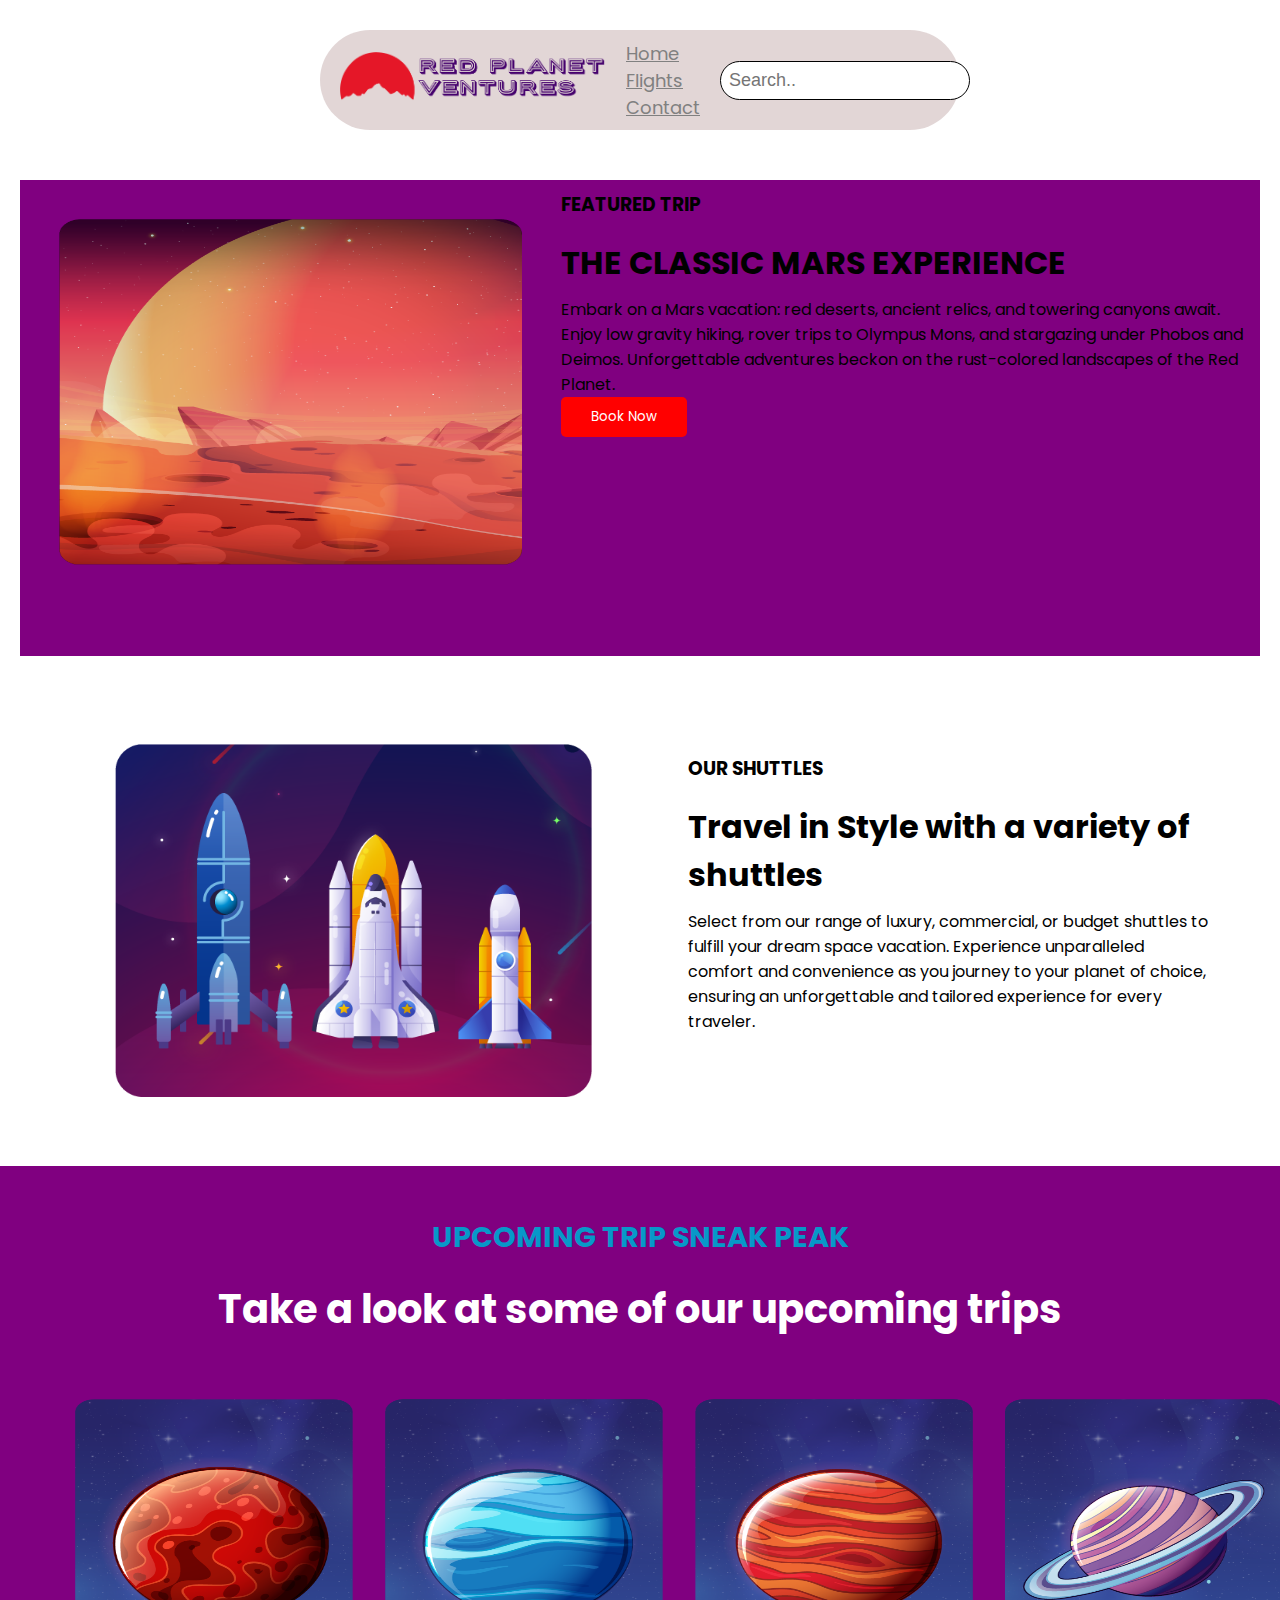
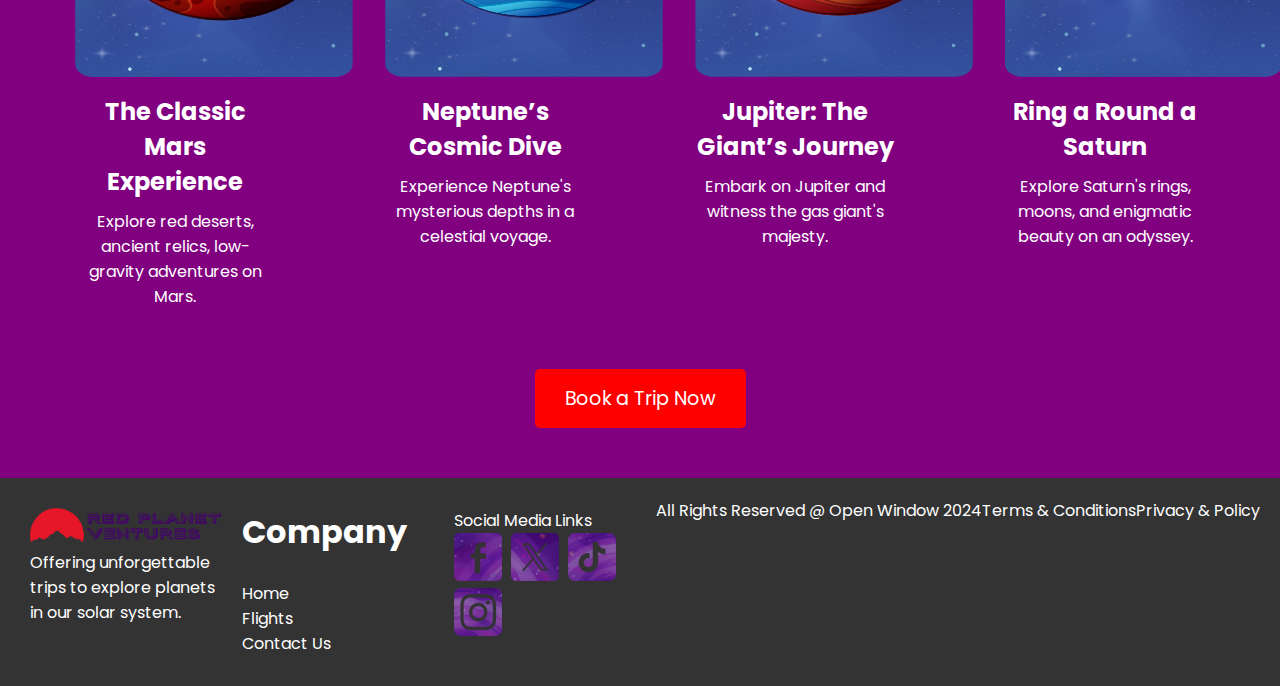
==== index.html @ e07137ec "layout" ====
<!DOCTYPE html><!--This is a comment-->
<html lang="en">
    <head>
       
        <meta charset="UTF-8"><!--Types of letters and symbols-->
        <meta http-equiv="X-UA-Compatible" content="IE=edge"> <!--browser compatibility-->
        <meta name="viewport" content="width-device-width, initial-scale-1.0"><!--initial size-->
        <meta name="keywords" content="HTML,CSS, Template, Bootstrap"><!-- keywords nb!-->
        <meta name="author" content="Mario Ojo, 241334">
        <link rel="preconnect" href="https://fonts.googleapis.com">
<link rel="preconnect" href="https://fonts.gstatic.com" crossorigin>
<link href="https://fonts.googleapis.com/css2?family=Poppins:ital,wght@0,100;0,200;0,300;0,400;0,500;0,600;0,700;0,800;0,900;1,100;1,200;1,300;1,400;1,500;1,600;1,700;1,800;1,900&display=swap" rel="stylesheet">
        
        <script src="https://cdn.jsdelivr.net/npm/jquery@3.7.1/dist/jquery.slim.min.js"></script>
        <script src="https://cdn.jsdelivr.net/npm/popper.js@1.16.1/dist/umd/popper.min.js"></script>
    

        <title>Index </title>
        
        <!--Bootstrap, Javascript, Google Fonts, CSS-->
        <link rel="stylesheet" href="css/main.css">
       

    </head>
    <body>
    
            
                       
                       
      <div class="headerSection">
        
        <nav>
            <div class="topNav">
                <div class="navFlex logo">
                    <img src="assets/images/logo.png" height="48px" width="266px" alt="Logo">
                </div>
                <div class="navFlex">
                    <a href="index.html">Home</a>
                    <a href="pages/flights.html">Flights</a>
                    <a href="pages/contact.html">Contact</a>
                </div>
                <div class="navFlex">
                    <div class="search-container">
                        <form action="/search">
                            <input type="text" placeholder="Search.." name="search">
                        </form>
                    </div>
                </div>
            </div>
        </nav>
    </div>

              <div class="testContainer">
    <div class="testItem1">
        <img src="assets/images/marsSliderClipped1.png">
    </div>

    <div class="testItem1">
        <div class="flexTestColumn">
            <div class="testcolItem"><h3>FEATURED TRIP</h3></div>
            <div class="testcolItem"><h1>THE CLASSIC MARS EXPERIENCE</h1></div>
            <p>Embark on a Mars vacation: red deserts, ancient relics, and towering canyons await. Enjoy low gravity hiking, rover trips to Olympus Mons, and stargazing under Phobos and Deimos. Unforgettable adventures beckon on the rust-colored landscapes of the Red Planet.</p>
        </div>
        <div class="flexColItem">
            <button class="red-button" name="button" type="button">Book Now</button>
        </div>
    </div>
</div>

                                                     
                           
              

                
               
                
                    
            <section>
             
              <div class="testContainer">
                <div class="testItem2">
                    <img src="assets/images/spacSchuttles.png">
                </div>
        
                <div class="testItem2">
                    <div class="flexTestColumn">
                        <div class="testcolItem"><h3>OUR SHUTTLES</h3></div>
                        <div class="testcolItem"><h1>Travel in Style with a variety of shuttles</h1></div>
                        <p>Select from our range of luxury, commercial, or budget shuttles to fulfill your dream space vacation. Experience unparalleled comfort and convenience as you journey to your planet of choice, ensuring an unforgettable and tailored experience for every traveler.</p>
                    </div>
                </div>
            </div>


            <section class="gallerySection">
                <div class="mainHeading">
                    <h4>UPCOMING TRIP SNEAK PEAK</h4>
                  <h1>Take a look at some of our 
                    upcoming trips</h1>
                </div>
                <div class="imageGallery">
                  <div class="galleryItem">
                    <img src="assets/images/flighhtMars.png" alt="Luxury Shuttle">
                    <h3>The Classic Mars Experience</h3>
                    <p>Explore red deserts, ancient relics, 
                        low-gravity adventures on Mars.</p>
                  </div>
                  <div class="galleryItem">
                    <img src="assets/images/flightNeptune.png" alt="Commercial Shuttle">
                    <h3>Neptune’s Cosmic Dive</h3>
                    <p>Experience Neptune's mysterious 
                        depths in a celestial voyage.</p>
                  </div>
                  <div class="galleryItem">
                    <img src="assets/images/flightJupiter.png" alt="Budget Shuttle">
                    <h3>Jupiter: The Giant’s Journey</h3>
                    <p>Embark on Jupiter and witness the gas giant's majesty.</p>
                  </div>
                  <div class="galleryItem">
                    <img src="assets/images/flightSaturn.png" alt="Family Shuttle">
                    <h3>Ring a Round a Saturn</h3>
                    <p>Explore Saturn's rings, moons, and 
                        enigmatic beauty on an odyssey.</p>
                  </div>
                </div>
                <div class="buttonContainer">
                  <button class="bookButton">Book a Trip Now</button>
                </div>
              </section>
            <script src="script.js"></script>
        
            <footer>
                <div class="column left-column">
                    <img src="assets/images/logo.png" alt="Image" height="487" width="609">
                    <p>Offering unforgettable trips to explore planets in our solar system.</p>
                </div>
        
                <div class="column">
                    <h1>Company</h1>
                    <br>
                    <p>Home</p>
                    <p>Flights</p>
                    <p>Contact Us</p>
                </div>
        
                <div class="column right-column">
                    <p>Social Media Links</p>
                    <div class="images">
                        <img src="assets/images/smFacebook.png" height="77" width="77">
                        <img src="assets/images/smX.png" height="77" width="77">
                        <img src="assets/images/smTicktock.png" height="77" width="77">
                        <img src="assets/images/smInstagram.png" height="77" width="77">
                    </div>
                </div>
        
                <p>All Rights Reserved @ Open Window 2024</p>
                <br>
                <p>Terms & Conditions</p>
                <p>Privacy & Policy</p>
            </footer>
        </body>
        </html>
---- css/main.css ----
* {
  margin: 0;
  padding: 0;
  box-sizing: border-box;
}

body {
  font-family: "Poppins", sans-serif;
  margin: 0;
}

.poppins-semibold {
  font-weight: 600;
}

.poppins-regular {
  font-weight: 400;
}

.headerSection {
  background-image: url(..//assets/images/flighhtMars.png) no-repeat center center;
  background-size: cover;
  padding: 20px 0;
}


.topNav {
  width: 50%;
  height: 100px;
  display: flex;
  justify-content: space-between;
  align-items: center;
  background-color: rgba(223, 210, 210, 0.9); /* Semi-transparent background */
  border-radius: 50px;
  margin: 10px auto; /* Center the nav horizontally */
  padding: 0 20px;
}

.navFlex img {
  height: 49px;
  width: 266px;
}

.navFlex a {
  padding: 0 20px;
  color: grey;
  font-size: 18px;
}

.navFlex a:hover {
  opacity: 80%;
  cursor: pointer;
  color: #d81414;
}

.search-container {
  display: flex;
  align-items: center;
}

.search-container input[type="text"] {
  padding: 8px;
  border: 1px solid black;
  border-radius: 40px;
  font-size: 18px;
}

@media screen and (max-width: 600px) {
  .topNav {
      flex-direction: column;
      align-items: stretch;
      height: auto;
  }

  .navFlex {
      justify-content: center;
      margin: 10px 0;
  }

  .search-container {
      width: 100%;
      justify-content: center;
  }

  .topNav input[type="text"] {
      width: calc(100% - 40px);
      border: 2px solid #d81414;
  }

  
}
.flexContainer {
  padding: 10px;
  display: flex;
  justify-content: right; 
  align-items: right; 
  width: 100%;
}


.flexItem {
  padding: 2em;
  flex: 50px; 
  background: white;
  text-align: right;
}

.flexItem img {
  width: 600px;
  height: 477px;
}

footer {
  background-color: #333;
  color: #fff;
  padding: 20px;
  display: flex;
  justify-content: space-between;
  align-items: flex-start;
}

.column {
  flex: 1;
  padding: 10px;
}

.left-column img {
  width: 100%;
  height: auto;
}

.right-column img {
  width: 25%;
  height: auto;
  margin-right: 5px;

}


.testContainer {
  display: flex;
  justify-content: center;
  align-items: right;
  flex-direction: row;
}

.testItem1{
  background-color:purple;
}
.testItem2,
.testItem3 {
  flex: 50%;
  padding: 3em;
  height: 450px;
  width: 100%;
  background-color:white;
  text-align: left;
}

.testItem1 img{
  margin: 2em;
  margin-bottom: 20px;
  padding: 0.42em;
  width: 477px;
  height: 417px; 
  padding-bottom: 4em;
}


.testItem2 img{
  float: right;
  width: 477px;
  height: 417px;  
 margin-top: 1em ;
 padding-bottom: 4em;
  margin: auto;
}

.testItem3 img {
  width: 509px;
  height: 549px; 
  margin-right: 5px;
  border-radius: 5px;
}

.flexRight2 {
  display: flex;
  justify-content: flex-end;
  align-items: flex-end; 
  padding: 0 4em;
}

.formContainer {
  width: 100%; 
  max-width: 500px;
  margin: 0 auto;
  position: relative;
}

#contact {
  background-image: url(../assets/images/formBack.png);
  background-size: cover;
  background-position: right;
  background-color: #f9f9f9;
  padding: 8em ;
  width: 800px;
  height: 900px;
  margin: 300px ;
  border-radius: 20px;
}

#contact h3 {
  color: white;
  font-family: "Poppins Medium";
  font-size: 48px;
  font-weight: 400;
}

#contact input,
#contact textarea,
#contact button {
  font-family: 'Poppins Medium', sans-serif;
  font-size: 18px;
  font-weight: 400;
}

fieldset {
  border: none; 
  margin: 10px;
  padding: 30px;
  
}

#contact input, 
#contact textarea {
  width: 100%;
  border: 1px solid #ccc; 
  background-color: #f3f3f3; 
  margin: 0 0 5px;
  padding: 20px;
  color: #000000;
  border-radius: 10px;
  height: 50px;
 
}

#contact textarea {
  height: 100px;
  max-width: 100%;
  resize: none;
  height: 200px;
}

#contact button {
  cursor: pointer;
  width: 270px;
  height: 70px;
  border: none;
  background-color: red;
  color: #ffffff;
  padding: 20px;
  font-size: 20px;
  border-radius: 12px;
}

#contact input:focus,
#contact textarea:focus {
  border: 2px solid #13f025;
}

#contact button:hover {
  background-color: rgb(93, 86, 224);
}
.headContainer {
  text-align: left;
  padding: 2em;
}

.mainHead {
  font-size: 1.5em;
  font-family: "Poppins Medium";
}

.subHead {
  font-size: 2em;
  font-family: "Poppins Bold";
}
.flexMap{
  align-items: end;
  border-radius: 2000px;
}
.map{
  padding: 1em;
  margin:10px;
  border-radius: 142px;
}

.flexRow {
  display: flex;
  justify-content: space-between; 
  margin-bottom: 30px;
}

.flexRowItem {
  width: 48%; /* Adjust width as needed */
}

.flexColtem {
  padding: 20px;
  background-color: #fff; 
  border-radius: 5px;
  box-shadow: 0 0 10px rgba(0, 0, 0, 0.1); 
  
}

.flight-info {
  display: flex; 
  align-items: center; 
}

.flight-info .flexCol {
  flex: 1; 
}

.ratings {
  display: flex;
  align-items: center;
  margin-bottom: 10px;
  color: orange;
}

.separator {
  width: 1px;
  height: 20px;
  background-color: grey; 
  margin: 0 10px;
}
.line {
  width: 100%;
  border-top: 1px solid grey;
  background-color: grey; 
  margin:  20px 0;
}

.reviews {
  color: grey; 
  font-size: 14px;
}

.price {
  color: grey; 
}

.discounted-price {
  text-decoration: line-through; 
  color: grey; 
}

.purple-button {
  background-color: purple;
  color: white;
  border: none;
  padding: 10px 20px;
  border-radius: 5px;
  cursor: pointer;
  font-family: 'Poppins', sans-serif;
}

.purple-button:hover {
  background-color:rgb(100, 100, 254);
}



.red-button {
  background-color: red;
  color: white;
  border: none;
  padding: 10px 30px; 
  border-radius: 5px;
  cursor: pointer;
  font-family: 'Poppins', sans-serif;
}

.red-button:hover {
  background-color: rgb(100, 100, 254);
}


.details {
    color: grey; 
}

.details p {
    margin: 5px 0; 
}

.detail-label {
    font-weight: bold; 
    margin-right: 5px; 
}

.flexRow {
  display: flex;
}

.flexRowItem {
  flex: 1;
}

.flexRowItem:first-child {
  margin-right: 20px; /* Adjust the spacing between the image and the content */
}



.flexCol{

text-indent: 80 ;
justify-content: center;
 text-justify: newspaper;
}

.star{
  align-items: center;
}
.image {
  align-items: self-start;
}

.ContainerizeRow{
float: left;
padding: 5em;
margin: 2p
}
.row{
align-items: end;
text-align: right;

}
.RowColumn img{
padding: 2em;
margin: 1px;
height: 278px;
width: 278px;


}
/* Existing styles */
.testContainer {
  display: flex;
  justify-content: space-between;
  padding: 20px;
}

.testItem2 {
  flex: 1;
}

.flexTestColumn {
  display: flex;
  flex-direction: column;
  justify-content: center;
}

.testcolItem {
  margin: 10px 0;
}

.testcolItem p {
  margin: 10px 0; 
}


.gallerySection {
  background-color: purple; 
  text-align: center;
  padding: 50px 20px;
  color: white; 
  font-family: 'Poppins', sans-serif; 
}

.mainHeading h4 {
  font-size: 1.8em; 
  margin-bottom: 20px; 
  color: rgb(7, 152, 201);
}

.mainHeading h1 {
  font-size: 2.5em;
  margin-bottom: 40px;
}

.imageGallery {
  display: flex;
  justify-content: space-around;
  flex-wrap: wrap;
}

.galleryItem {
  flex: 1;
  max-width: 200px;
  margin: 20px;
}

.galleryItem img {
  width: 278px; 
  height: 278px
}

.galleryItem h3 {
  font-size: 1.5em;
  margin: 10px 0;
}

.galleryItem p {
  font-size: 1em;
}

.buttonContainer {
  margin-top: 40px;
}

.bookButton {
  background-color:  red;
  color: white;
  border: none;
  padding: 15px 30px;
  font-size: 1.2em;
  cursor: pointer;
  border-radius: 5px;
  transition: background-color 0.3s ease;
  font-family: 'Poppins', sans-serif; 
}

.bookButton:hover {
  background-color: rgb(100, 100, 254);
}
.ratings {
  display: flex;
  align-items: center;
  margin-top: 10px;
}

.separator {
  width: 1px;
  height: 20px;
  background-color: grey; /* Set separator color to grey */
  margin: 0 10px;
}

.view-cart-button {
  background-color: #ff4b5c;
  color: white;
  border: none;
  padding: 10px 20px;
  border-radius: 5px;
  cursor: pointer;
  position: absolute;
  bottom: 20px;
  right: 20px;
  font-family: 'Poppins', sans-serif;
}
.section-background {
  background-color: rgb(61, 9, 61);
  padding: 20px; /* Add padding as needed */
  position: relative;
  
}
.section-background img {
  position: absolute;
  top: 0;
  left: 0;
  width: 100%;
  height: 100%;
  object-fit: cover;
  z-index: -1; /* Ensure the image is behind the content */
  opacity: 0.5; /* Adjust the opacity of the image */
}
body {
  background-image: url('img_girl.jpg');
  background-repeat: no-repeat;
  background-attachment: fixed;  
  background-size: cover;
}
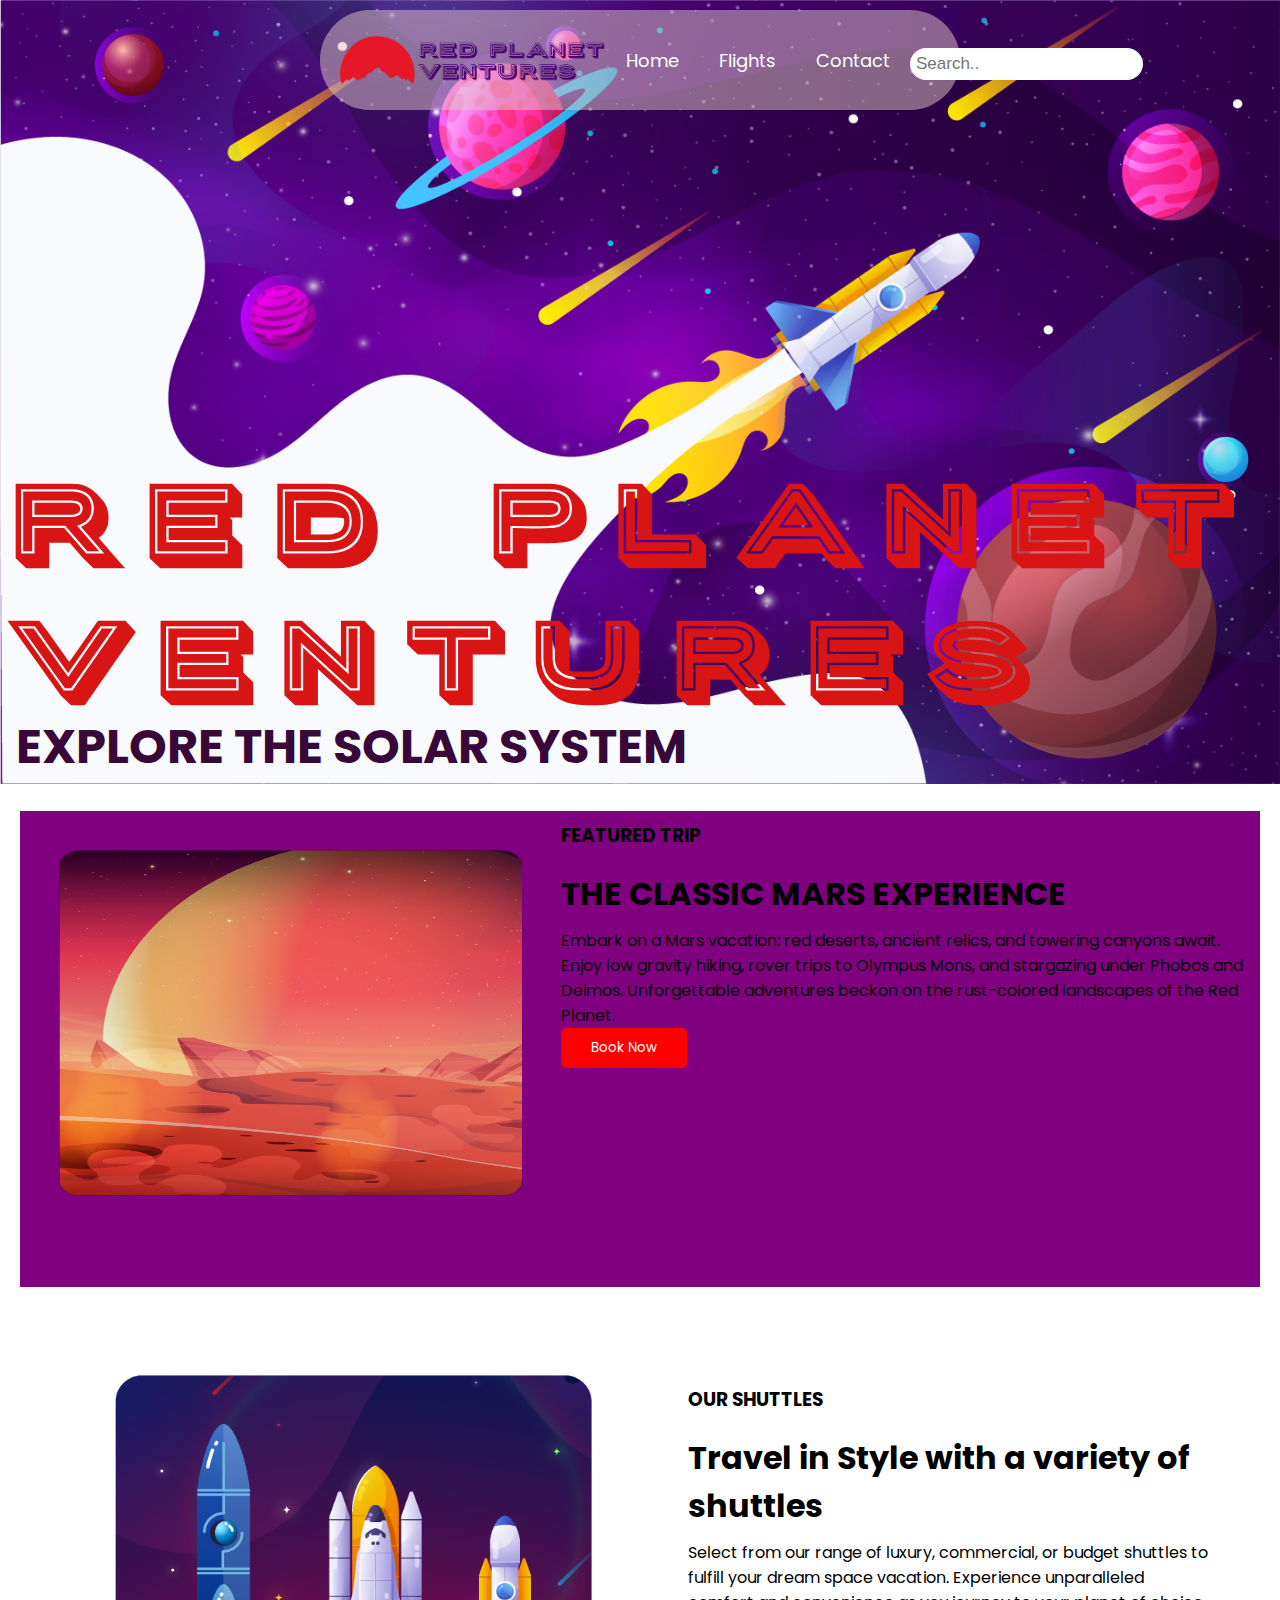
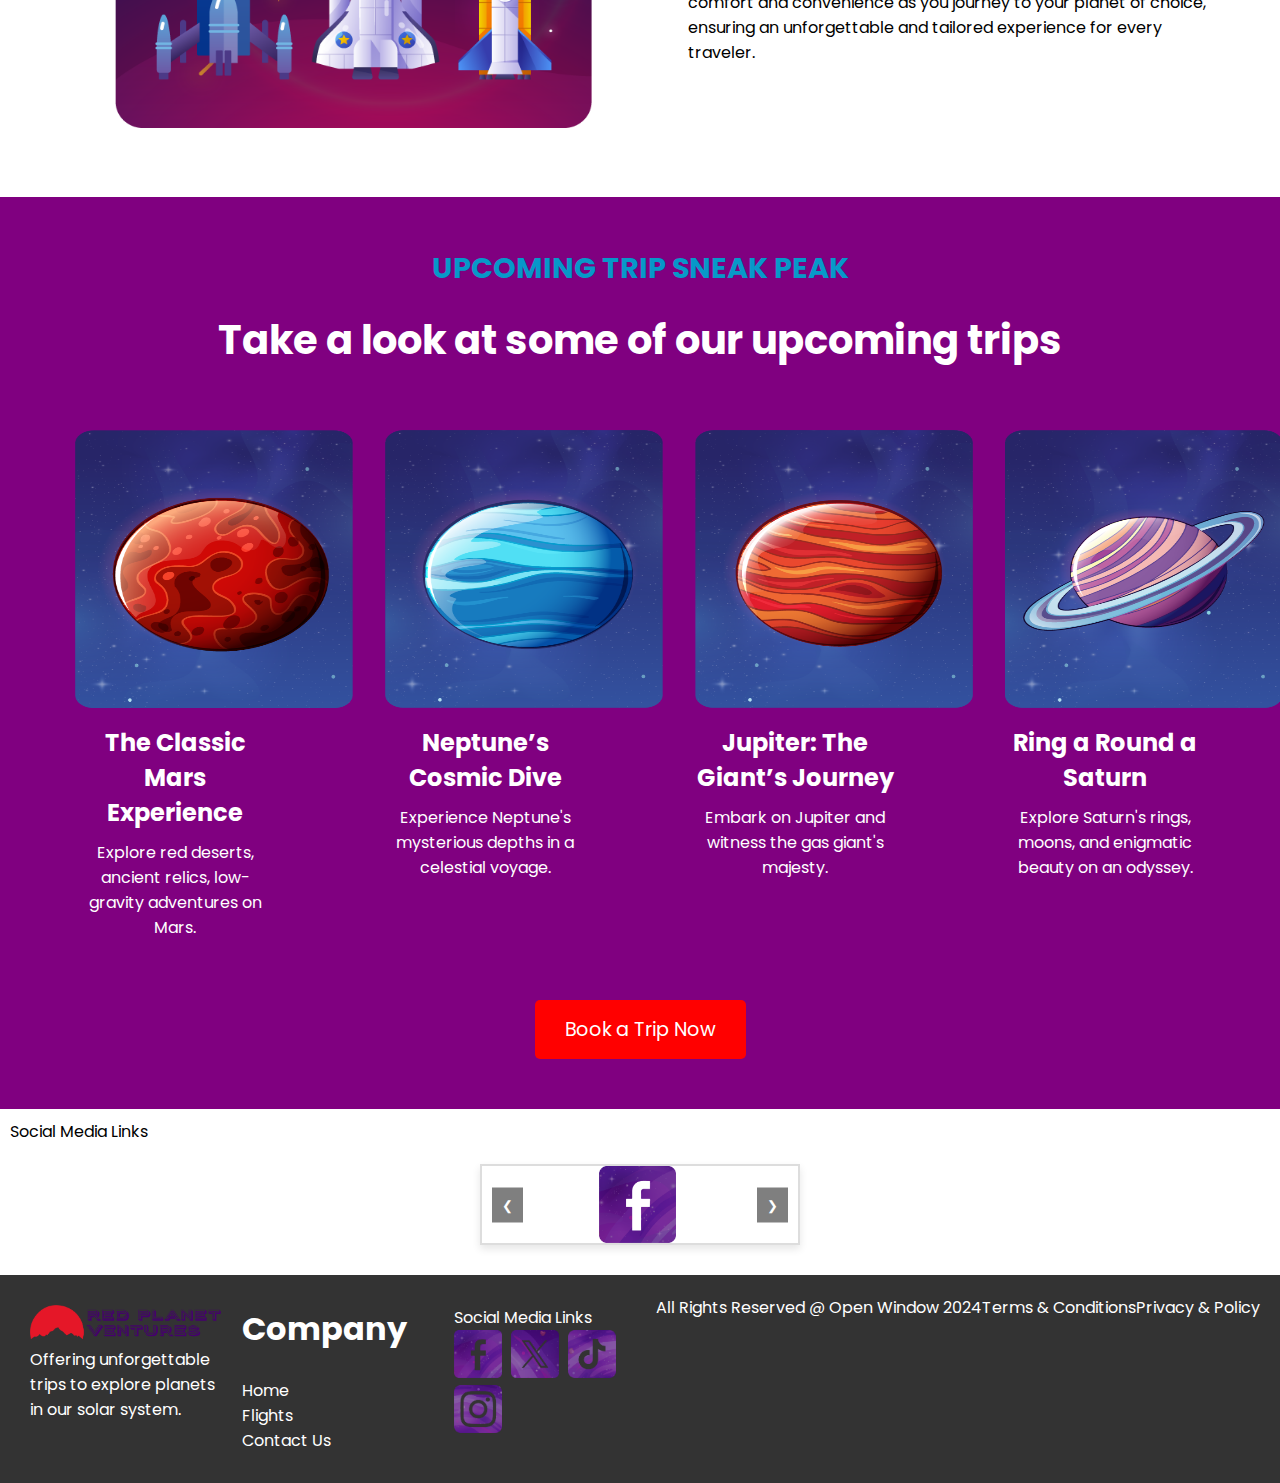
==== commit 7f5b8dd9: "changes" ====
--- a/index.html
+++ b/index.html
@@ -16,39 +16,39 @@
     
 
         <title>Index </title>
-        
-        <!--Bootstrap, Javascript, Google Fonts, CSS-->
         <link rel="stylesheet" href="css/main.css">
        
 
     </head>
     <body>
     
-            
-                       
-                       
-      <div class="headerSection">
-        
-        <nav>
-            <div class="topNav">
-                <div class="navFlex logo">
-                    <img src="assets/images/logo.png" height="48px" width="266px" alt="Logo">
-                </div>
-                <div class="navFlex">
-                    <a href="index.html">Home</a>
-                    <a href="pages/flights.html">Flights</a>
-                    <a href="pages/contact.html">Contact</a>
-                </div>
-                <div class="navFlex">
-                    <div class="search-container">
-                        <form action="/search">
-                            <input type="text" placeholder="Search.." name="search">
-                        </form>
+        <section class="imgTextOverlay">
+            <img src="assets/images/homePageHeader.png" alt="Home Page Header">
+            <div class="bottomLeft"><h1>RED PLANET VENTURES</h1></div>
+            <div class="bottomLeft2">EXPLORE THE SOLAR SYSTEM</div>
+        </section>
+        <div class="headerSection">
+            <nav>
+                <div class="topNav">
+                    <div class="navFlex logo">
+                        <img src="assets/images/logo.png" height="48" width="266" alt="Logo">
+                    </div>
+                    <div class="navFlex">
+                        <a href="index.html">Home</a>
+                        <a href="pages/flights.html">Flights</a>
+                        <a href="pages/contact.html">Contact</a>
+                    </div>
+                    <div class="navFlex">
+                        <div class="search-container">
+                            <form action="/search">
+                                <input type="text" placeholder="Search.." name="search">
+                            </form>
+                        </div>
                     </div>
                 </div>
-            </div>
-        </nav>
-    </div>
+            </nav>
+        </div>
+ 
 
               <div class="testContainer">
     <div class="testItem1">
@@ -127,7 +127,32 @@
                   <button class="bookButton">Book a Trip Now</button>
                 </div>
               </section>
+
+
+
+
+              <div class="column right-column">
+                <p>Social Media Links</p>
+                <div class="slider">
+                    <div class="slides">
+                        <div class="slide"><img src="assets/images/smFacebook.png" height="77" width="77" alt="Facebook"></div>
+                        <div class="slide"><img src="assets/images/smX.png" height="77" width="77" alt="X"></div>
+                        <div class="slide"><img src="assets/images/smTicktock.png" height="77" width="77" alt="Ticktock"></div>
+                        <div class="slide"><img src="assets/images/smInstagram.png" height="77" width="77" alt="Instagram"></div>
+                    </div>
+                    <button class="prev" onclick="prevSlide()">&#10094;</button>
+                    <button class="next" onclick="nextSlide()">&#10095;</button>
+                </div>
+            </div>
+
+            
+
+
+
             <script src="script.js"></script>
+
+
+      
         
             <footer>
                 <div class="column left-column">
--- a/css/main.css
+++ b/css/main.css
@@ -7,6 +7,9 @@
 body {
   font-family: "Poppins", sans-serif;
   margin: 0;
+  padding: 0;
+  height: 100%;
+  width: 100%;
 }
 
 .poppins-semibold {
@@ -15,12 +18,6 @@
 
 .poppins-regular {
   font-weight: 400;
-}
-
-.headerSection {
-  background-image: url(..//assets/images/flighhtMars.png) no-repeat center center;
-  background-size: cover;
-  padding: 20px 0;
 }
 
 
@@ -577,9 +574,139 @@
   z-index: -1; /* Ensure the image is behind the content */
   opacity: 0.5; /* Adjust the opacity of the image */
 }
-body {
-  background-image: url('img_girl.jpg');
+
+
+/* Additional CSS for the slider */
+.right-column .slider {
+  position: relative;
+  width: 100%;
+  max-width: 320px; /* Adjust as necessary for your layout */
+  overflow: hidden;
+  margin: 20px auto;
+  border: 2px solid #ddd;
+  box-shadow: 0 4px 8px rgba(0, 0, 0, 0.1);
+}
+
+.right-column .slides {
+  display: flex;
+  transition: transform 0.5s ease-in-out;
+}
+
+.right-column .slide {
+  min-width: 100%;
+  box-sizing: border-box;
+  display: flex;
+  justify-content: center;
+  align-items: center;
+}
+
+.right-column .slide img {
+  width: auto;
+  height: 77px; /* Ensure the height is consistent */
+}
+
+.right-column .prev, .right-column .next {
+  position: absolute;
+  top: 50%;
+  transform: translateY(-50%);
+  background-color: rgba(0, 0, 0, 0.5);
+  color: white;
+  border: none;
+  padding: 10px;
+  cursor: pointer;
+  z-index: 10;
+}
+
+.right-column .prev {
+  left: 10px;
+}
+
+.right-column .next {
+  right: 10px;
+}
+
+.right-column .prev:hover, .right-column .next:hover {
+  background-color: rgba(0, 0, 0, 0.8);
+}
+
+
+@font-face {
+  font-family: 'porter-sans';
+  src: url('../assets/font/porter_sans_block/porter-sans-inline-block-webfont.woff') format('truetype');
+}
+@font-face {
+  font-family: 'Poppins-Bold';
+src:url('../assets/font/Poppins/Poppins-Bold.ttf') format('truetype');
+}
+.imgTextOverlay {
+  position: relative;
+  text-align: center;
+  color: #ccc;
+}
+
+.imgTextOverlay img {
+  width: 100%;
+  background-image: url('../assets/images/headerbackBack.png');
   background-repeat: no-repeat;
-  background-attachment: fixed;  
+  background-attachment: fixed;
   background-size: cover;
+}
+
+.bottomLeft {
+  position: absolute;
+  bottom: 58px;
+  left: 16px;
+  font-family: 'porter-sans';
+  font-size: 48px;
+  color: #d81414;
+  letter-spacing: 0.5em;
+  text-align: left;
+}
+
+.bottomLeft2 {
+  position: absolute;
+  bottom: 8px;
+  left: 16px;
+  font-family: 'Poppins-Bold' ;
+  font-size: 48px;
+  color: rgb(56, 8, 56);
+}
+
+.headerSection {
+  position: absolute;
+  top: 0;
+  width: 100%;
+  z-index: 10;
+}
+
+.navFlex {
+  display: flex;
+  align-items: center;
+}
+
+.topNav {
+  display: flex;
+  justify-content: space-between;
+  background: rgba(224, 199, 199, 0.5); /* Semi-transparent background */
+  padding: 10px 20px;
+}
+
+.topNav a {
+  color: white;
+  padding: 14px 20px;
+  text-decoration: none;
+  text-align: center;
+  font-family: 'Poppins', sans-serif;
+}
+
+.topNav a:hover {
+  background-color: rgba(255, 255, 255, 0.2);
+  border-radius: 4px;
+}
+
+.search-container input[type=text] {
+  padding: 6px;
+  margin-top: 8px;
+  font-size: 17px;
+  border: none;
 }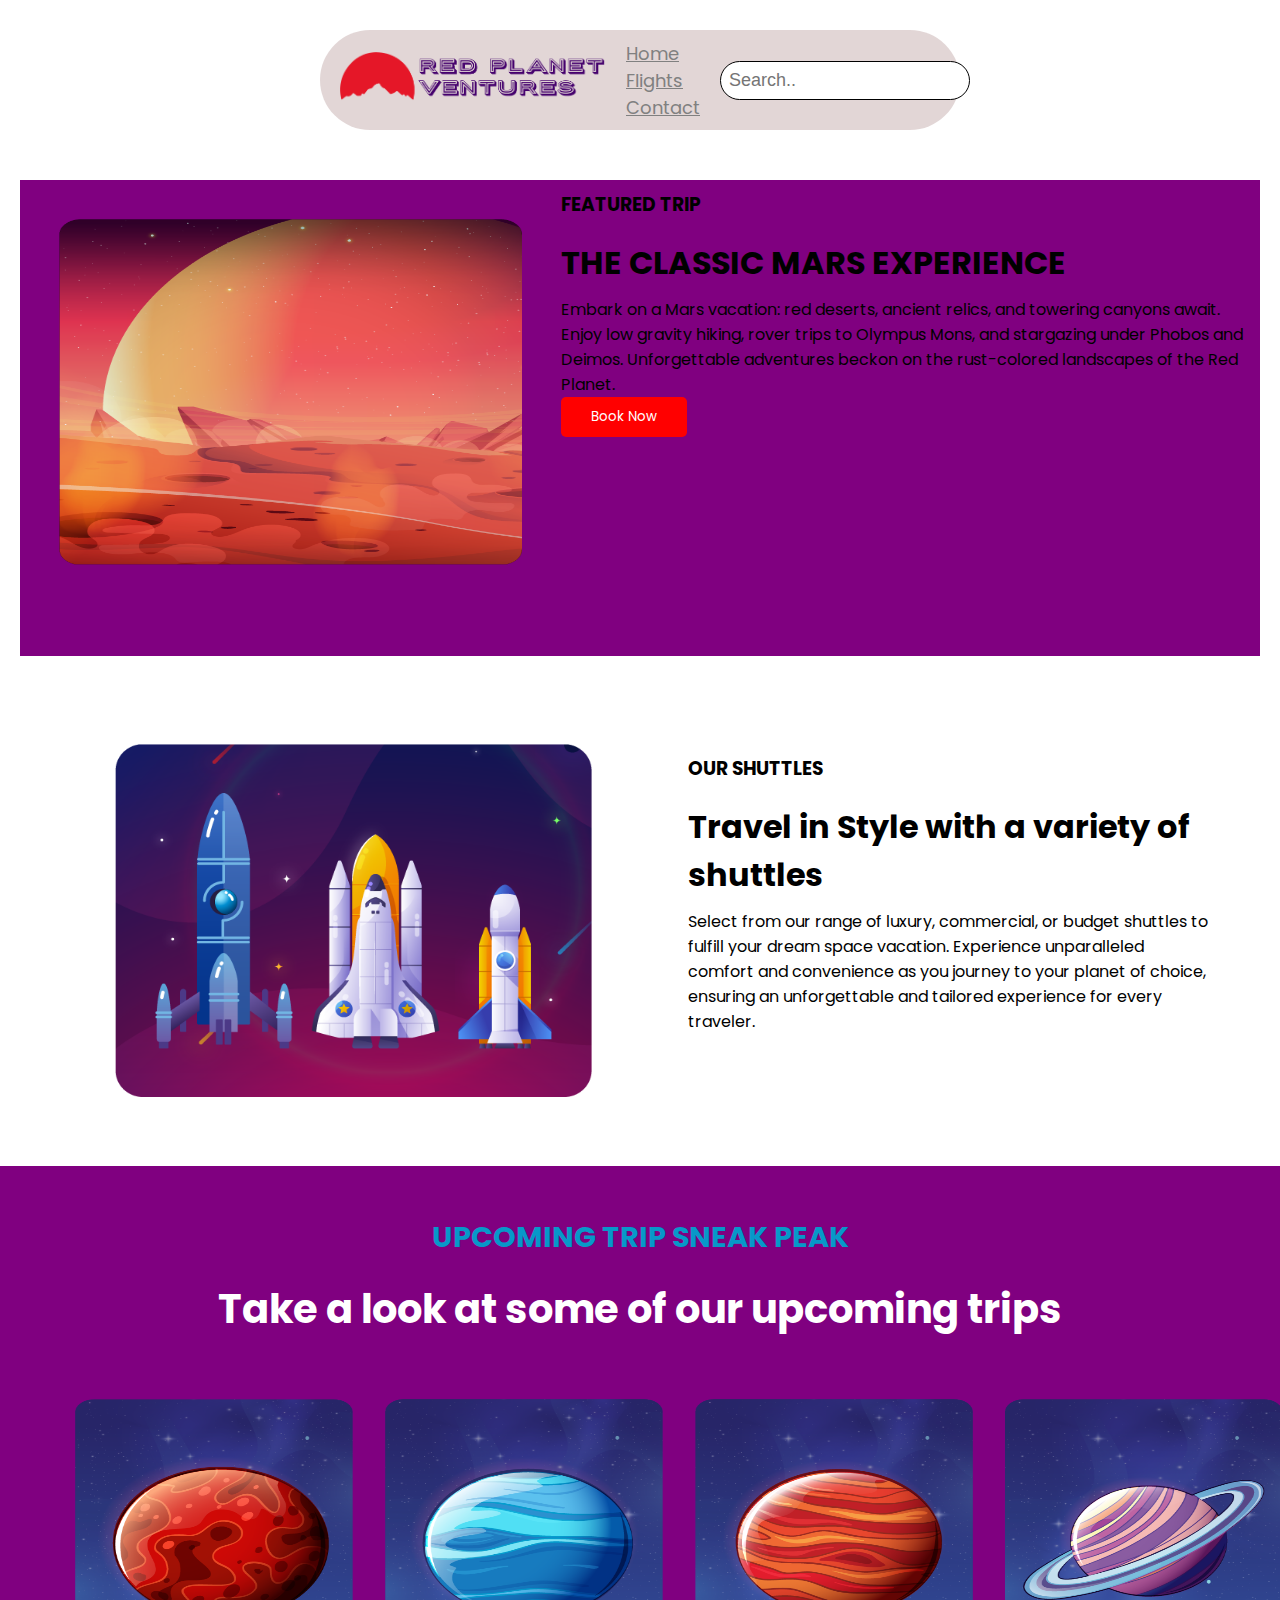
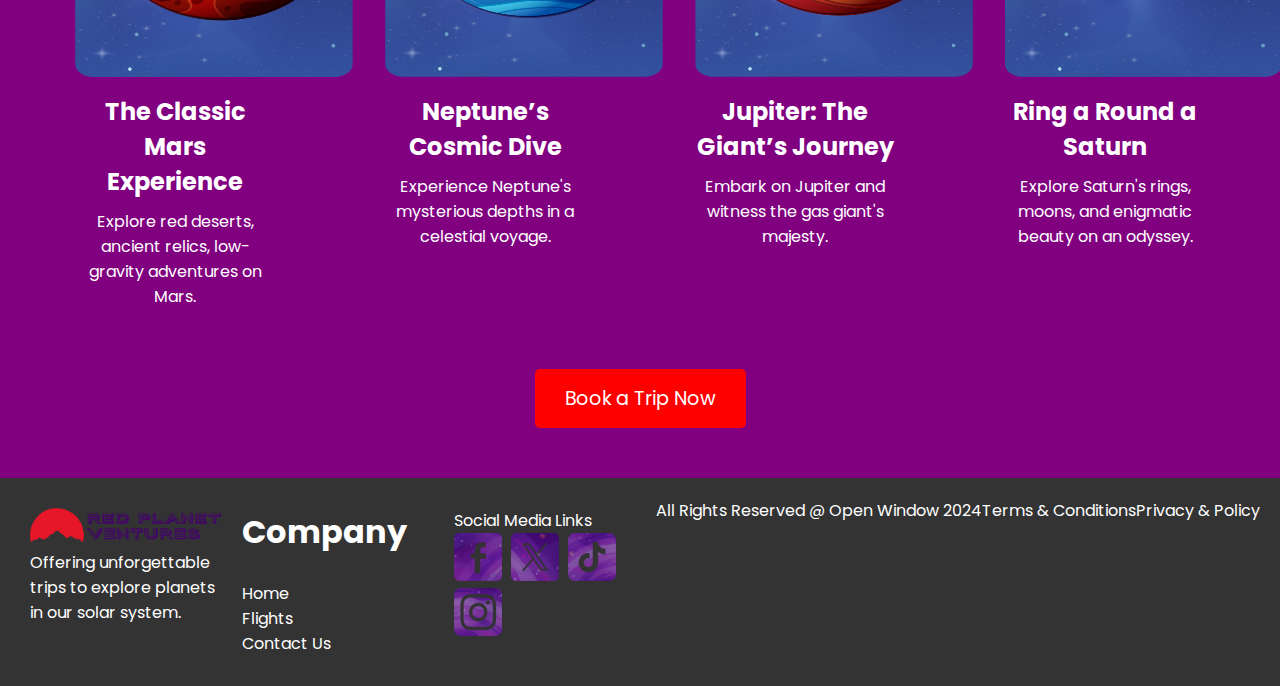
==== commit 5077e08d: "Revert "changes"" ====
--- a/index.html
+++ b/index.html
@@ -16,39 +16,39 @@
     
 
         <title>Index </title>
+        
+        <!--Bootstrap, Javascript, Google Fonts, CSS-->
         <link rel="stylesheet" href="css/main.css">
        
 
     </head>
     <body>
     
-        <section class="imgTextOverlay">
-            <img src="assets/images/homePageHeader.png" alt="Home Page Header">
-            <div class="bottomLeft"><h1>RED PLANET VENTURES</h1></div>
-            <div class="bottomLeft2">EXPLORE THE SOLAR SYSTEM</div>
-        </section>
-        <div class="headerSection">
-            <nav>
-                <div class="topNav">
-                    <div class="navFlex logo">
-                        <img src="assets/images/logo.png" height="48" width="266" alt="Logo">
-                    </div>
-                    <div class="navFlex">
-                        <a href="index.html">Home</a>
-                        <a href="pages/flights.html">Flights</a>
-                        <a href="pages/contact.html">Contact</a>
-                    </div>
-                    <div class="navFlex">
-                        <div class="search-container">
-                            <form action="/search">
-                                <input type="text" placeholder="Search.." name="search">
-                            </form>
-                        </div>
+            
+                       
+                       
+      <div class="headerSection">
+        
+        <nav>
+            <div class="topNav">
+                <div class="navFlex logo">
+                    <img src="assets/images/logo.png" height="48px" width="266px" alt="Logo">
+                </div>
+                <div class="navFlex">
+                    <a href="index.html">Home</a>
+                    <a href="pages/flights.html">Flights</a>
+                    <a href="pages/contact.html">Contact</a>
+                </div>
+                <div class="navFlex">
+                    <div class="search-container">
+                        <form action="/search">
+                            <input type="text" placeholder="Search.." name="search">
+                        </form>
                     </div>
                 </div>
-            </nav>
-        </div>
- 
+            </div>
+        </nav>
+    </div>
 
               <div class="testContainer">
     <div class="testItem1">
@@ -127,32 +127,7 @@
                   <button class="bookButton">Book a Trip Now</button>
                 </div>
               </section>
-
-
-
-
-              <div class="column right-column">
-                <p>Social Media Links</p>
-                <div class="slider">
-                    <div class="slides">
-                        <div class="slide"><img src="assets/images/smFacebook.png" height="77" width="77" alt="Facebook"></div>
-                        <div class="slide"><img src="assets/images/smX.png" height="77" width="77" alt="X"></div>
-                        <div class="slide"><img src="assets/images/smTicktock.png" height="77" width="77" alt="Ticktock"></div>
-                        <div class="slide"><img src="assets/images/smInstagram.png" height="77" width="77" alt="Instagram"></div>
-                    </div>
-                    <button class="prev" onclick="prevSlide()">&#10094;</button>
-                    <button class="next" onclick="nextSlide()">&#10095;</button>
-                </div>
-            </div>
-
-            
-
-
-
             <script src="script.js"></script>
-
-
-      
         
             <footer>
                 <div class="column left-column">
--- a/css/main.css
+++ b/css/main.css
@@ -7,9 +7,6 @@
 body {
   font-family: "Poppins", sans-serif;
   margin: 0;
-  padding: 0;
-  height: 100%;
-  width: 100%;
 }
 
 .poppins-semibold {
@@ -18,6 +15,12 @@
 
 .poppins-regular {
   font-weight: 400;
+}
+
+.headerSection {
+  background-image: url(..//assets/images/flighhtMars.png) no-repeat center center;
+  background-size: cover;
+  padding: 20px 0;
 }
 
 
@@ -571,142 +574,11 @@
   width: 100%;
   height: 100%;
   object-fit: cover;
-  z-index: -1; /* Ensure the image is behind the content */
-  opacity: 0.5; /* Adjust the opacity of the image */
-}
-
-
-/* Additional CSS for the slider */
-.right-column .slider {
-  position: relative;
-  width: 100%;
-  max-width: 320px; /* Adjust as necessary for your layout */
-  overflow: hidden;
-  margin: 20px auto;
-  border: 2px solid #ddd;
-  box-shadow: 0 4px 8px rgba(0, 0, 0, 0.1);
-}
-
-.right-column .slides {
-  display: flex;
-  transition: transform 0.5s ease-in-out;
-}
-
-.right-column .slide {
-  min-width: 100%;
-  box-sizing: border-box;
-  display: flex;
-  justify-content: center;
-  align-items: center;
-}
-
-.right-column .slide img {
-  width: auto;
-  height: 77px; /* Ensure the height is consistent */
-}
-
-.right-column .prev, .right-column .next {
-  position: absolute;
-  top: 50%;
-  transform: translateY(-50%);
-  background-color: rgba(0, 0, 0, 0.5);
-  color: white;
-  border: none;
-  padding: 10px;
-  cursor: pointer;
-  z-index: 10;
-}
-
-.right-column .prev {
-  left: 10px;
-}
-
-.right-column .next {
-  right: 10px;
-}
-
-.right-column .prev:hover, .right-column .next:hover {
-  background-color: rgba(0, 0, 0, 0.8);
-}
-
-
-@font-face {
-  font-family: 'porter-sans';
-  src: url('../assets/font/porter_sans_block/porter-sans-inline-block-webfont.woff') format('truetype');
-}
-@font-face {
-  font-family: 'Poppins-Bold';
-src:url('../assets/font/Poppins/Poppins-Bold.ttf') format('truetype');
-}
-.imgTextOverlay {
-  position: relative;
-  text-align: center;
-  color: #ccc;
-}
-
-.imgTextOverlay img {
-  width: 100%;
-  background-image: url('../assets/images/headerbackBack.png');
-  background-repeat: no-repeat;
-  background-attachment: fixed;
-  background-size: cover;
-}
-
-.bottomLeft {
-  position: absolute;
-  bottom: 58px;
-  left: 16px;
-  font-family: 'porter-sans';
-  font-size: 48px;
-  color: #d81414;
-  letter-spacing: 0.5em;
-  text-align: left;
-}
-
-.bottomLeft2 {
-  position: absolute;
-  bottom: 8px;
-  left: 16px;
-  font-family: 'Poppins-Bold' ;
-  font-size: 48px;
-  color: rgb(56, 8, 56);
-}
-
-.headerSection {
-  position: absolute;
-  top: 0;
-  width: 100%;
-  z-index: 10;
-}
-
-.navFlex {
-  display: flex;
-  align-items: center;
-}
-
-.topNav {
-  display: flex;
-  justify-content: space-between;
-  background: rgba(224, 199, 199, 0.5); /* Semi-transparent background */
-  padding: 10px 20px;
-}
-
-.topNav a {
-  color: white;
-  padding: 14px 20px;
-  text-decoration: none;
-  text-align: center;
-  font-family: 'Poppins', sans-serif;
-}
-
-.topNav a:hover {
-  background-color: rgba(255, 255, 255, 0.2);
-  border-radius: 4px;
-}
-
-.search-container input[type=text] {
-  padding: 6px;
-  margin-top: 8px;
-  font-size: 17px;
-  border: none;
+  z-index: -1; 
+  opacity: 0.5; 
+}
+.social-links{
+font-family: 'Poppins', sans-serif;
+font-size: 48px;
+
 }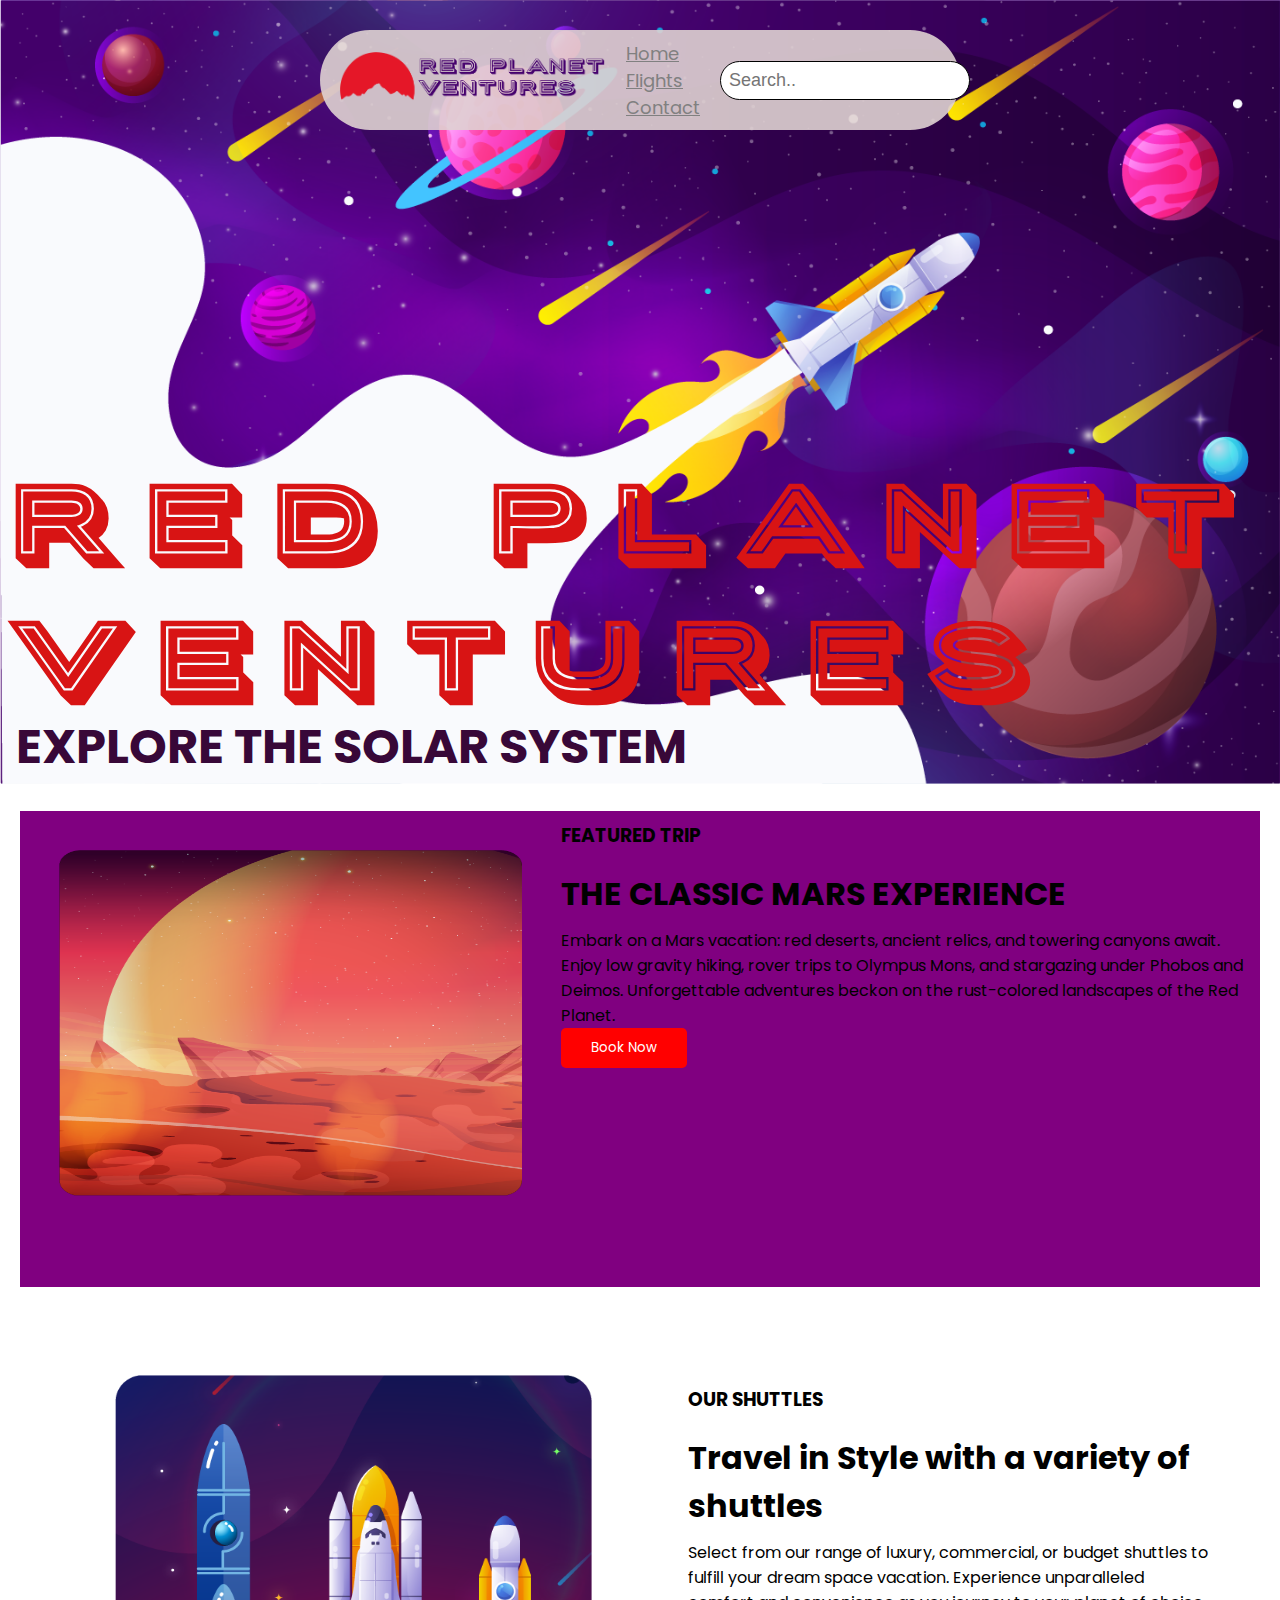
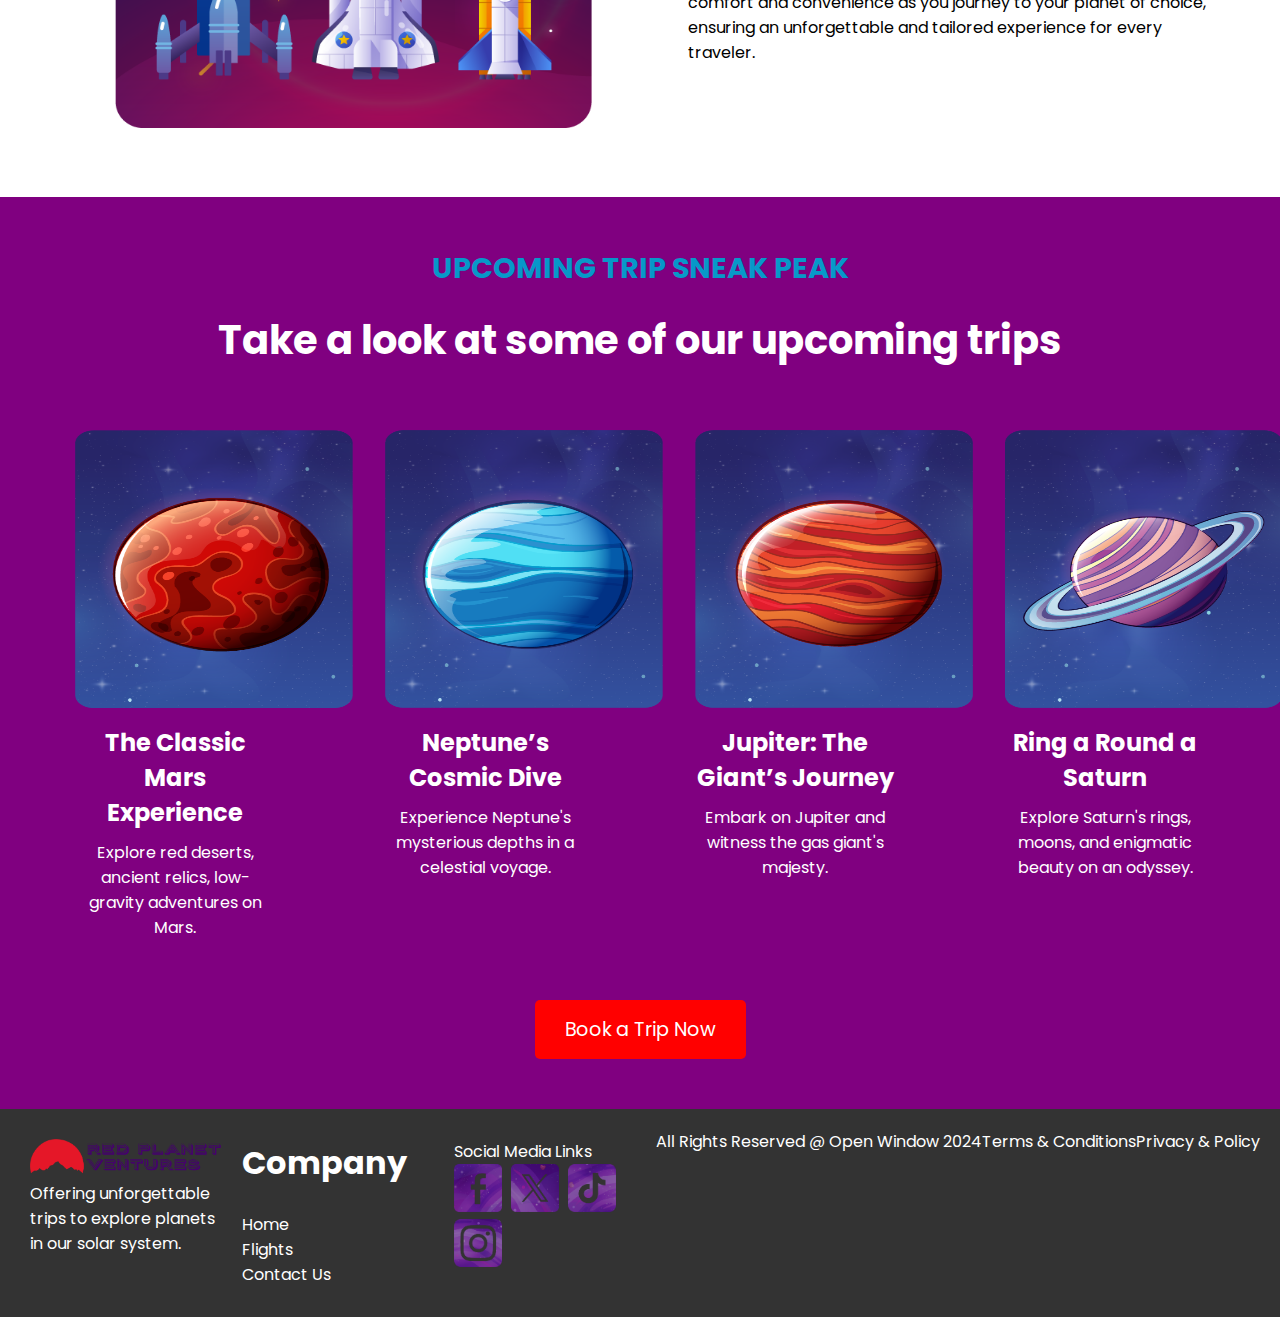
==== commit b2e83c6c: "changes" ====
--- a/index.html
+++ b/index.html
@@ -26,24 +26,28 @@
     
             
                        
-                       
-      <div class="headerSection">
-        
-        <nav>
-            <div class="topNav">
-                <div class="navFlex logo">
-                    <img src="assets/images/logo.png" height="48px" width="266px" alt="Logo">
-                </div>
-                <div class="navFlex">
-                    <a href="index.html">Home</a>
-                    <a href="pages/flights.html">Flights</a>
-                    <a href="pages/contact.html">Contact</a>
-                </div>
-                <div class="navFlex">
-                    <div class="search-container">
-                        <form action="/search">
-                            <input type="text" placeholder="Search.." name="search">
-                        </form>
+        <section class="imgTextOverlay">
+            <img src="assets/images/homePageHeader.png" alt="Home Page Header">
+            <div class="bottomLeft"><h1>RED PLANET VENTURES</h1></div>
+            <div class="bottomLeft2">EXPLORE THE SOLAR SYSTEM</div>
+        </section>
+        <div class="headerSection">
+            <nav>
+                <div class="topNav">
+                    <div class="navFlex logo">
+                        <img src="assets/images/logo.png" height="48" width="266" alt="Logo">
+                    </div>
+                    <div class="navFlex">
+                        <a href="index.html">Home</a>
+                        <a href="pages/flights.html">Flights</a>
+                        <a href="pages/contact.html">Contact</a>
+                    </div>
+                    <div class="navFlex">
+                        <div class="search-container">
+                            <form action="/search">
+                                <input type="text" placeholder="Search.." name="search">
+                            </form>
+                        </div>
                     </div>
                 </div>
             </div>
--- a/css/main.css
+++ b/css/main.css
@@ -574,11 +574,52 @@
   width: 100%;
   height: 100%;
   object-fit: cover;
-  z-index: -1; 
-  opacity: 0.5; 
-}
-.social-links{
-font-family: 'Poppins', sans-serif;
-font-size: 48px;
-
+  z-index: -1; /* Ensure the image is behind the content */
+  opacity: 0.5; /* Adjust the opacity of the image */
+}
+@font-face {
+  font-family: 'porter-sans';
+  src: url('../assets/font/porter_sans_block/porter-sans-inline-block-webfont.woff') format('truetype');
+}
+@font-face {
+  font-family: 'Poppins-Bold';
+src:url('../assets/font/Poppins/Poppins-Bold.ttf') format('truetype');
+}
+.imgTextOverlay {
+  position: relative;
+  text-align: center;
+  color: #ccc;
+}
+
+.imgTextOverlay img {
+  width: 100%;
+  background-image: url('../assets/images/headerbackBack.png');
+  background-repeat: no-repeat;
+  background-size: cover;
+}
+.bottomLeft {
+  position: absolute;
+  bottom: 58px;
+  left: 16px;
+  font-family: 'porter-sans';
+  font-size: 48px;
+  color: #d81414;
+  letter-spacing: 0.5em;
+  text-align: left;
+}
+
+.bottomLeft2 {
+  position: absolute;
+  bottom: 8px;
+  left: 16px;
+  font-family: 'Poppins-Bold' ;
+  font-size: 48px;
+  color: rgb(56, 8, 56);
+}
+
+.headerSection {
+  position: absolute;
+  top: 0;
+  width: 100%;
+  z-index: 10;
 }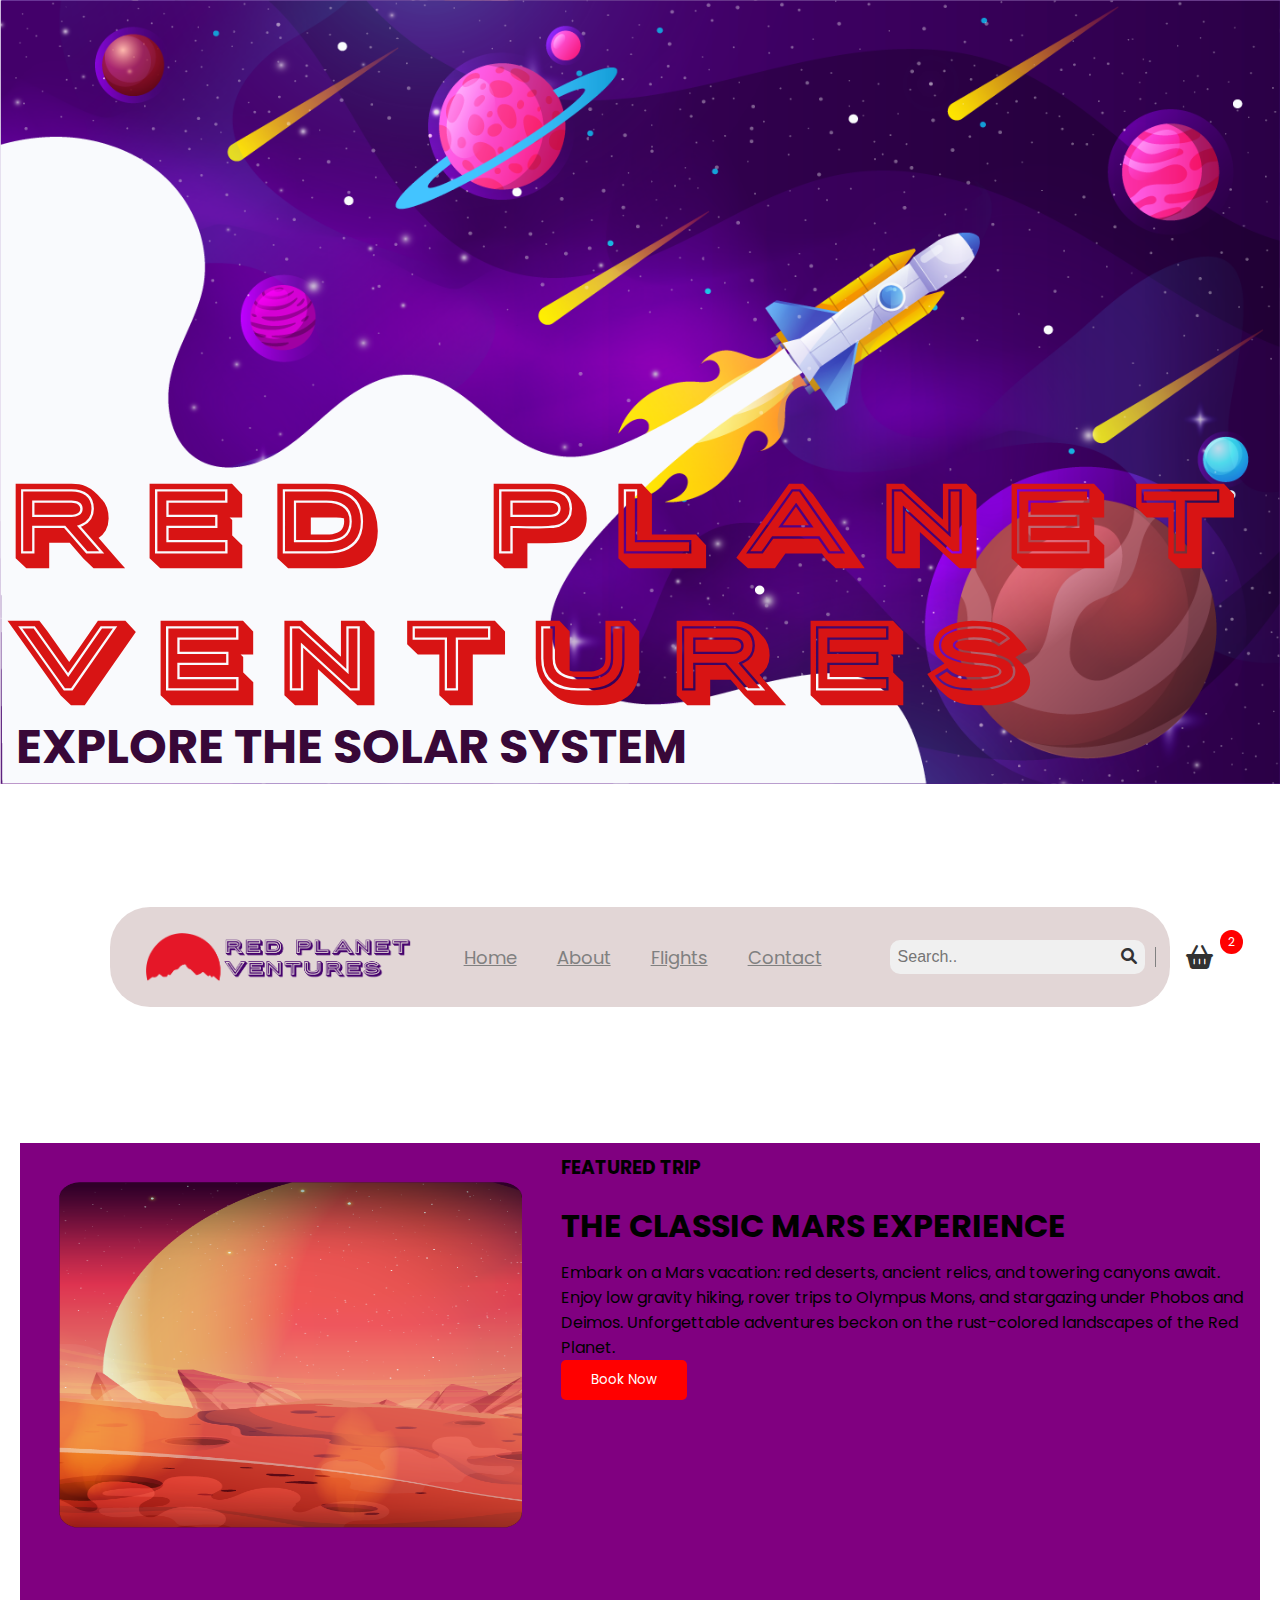
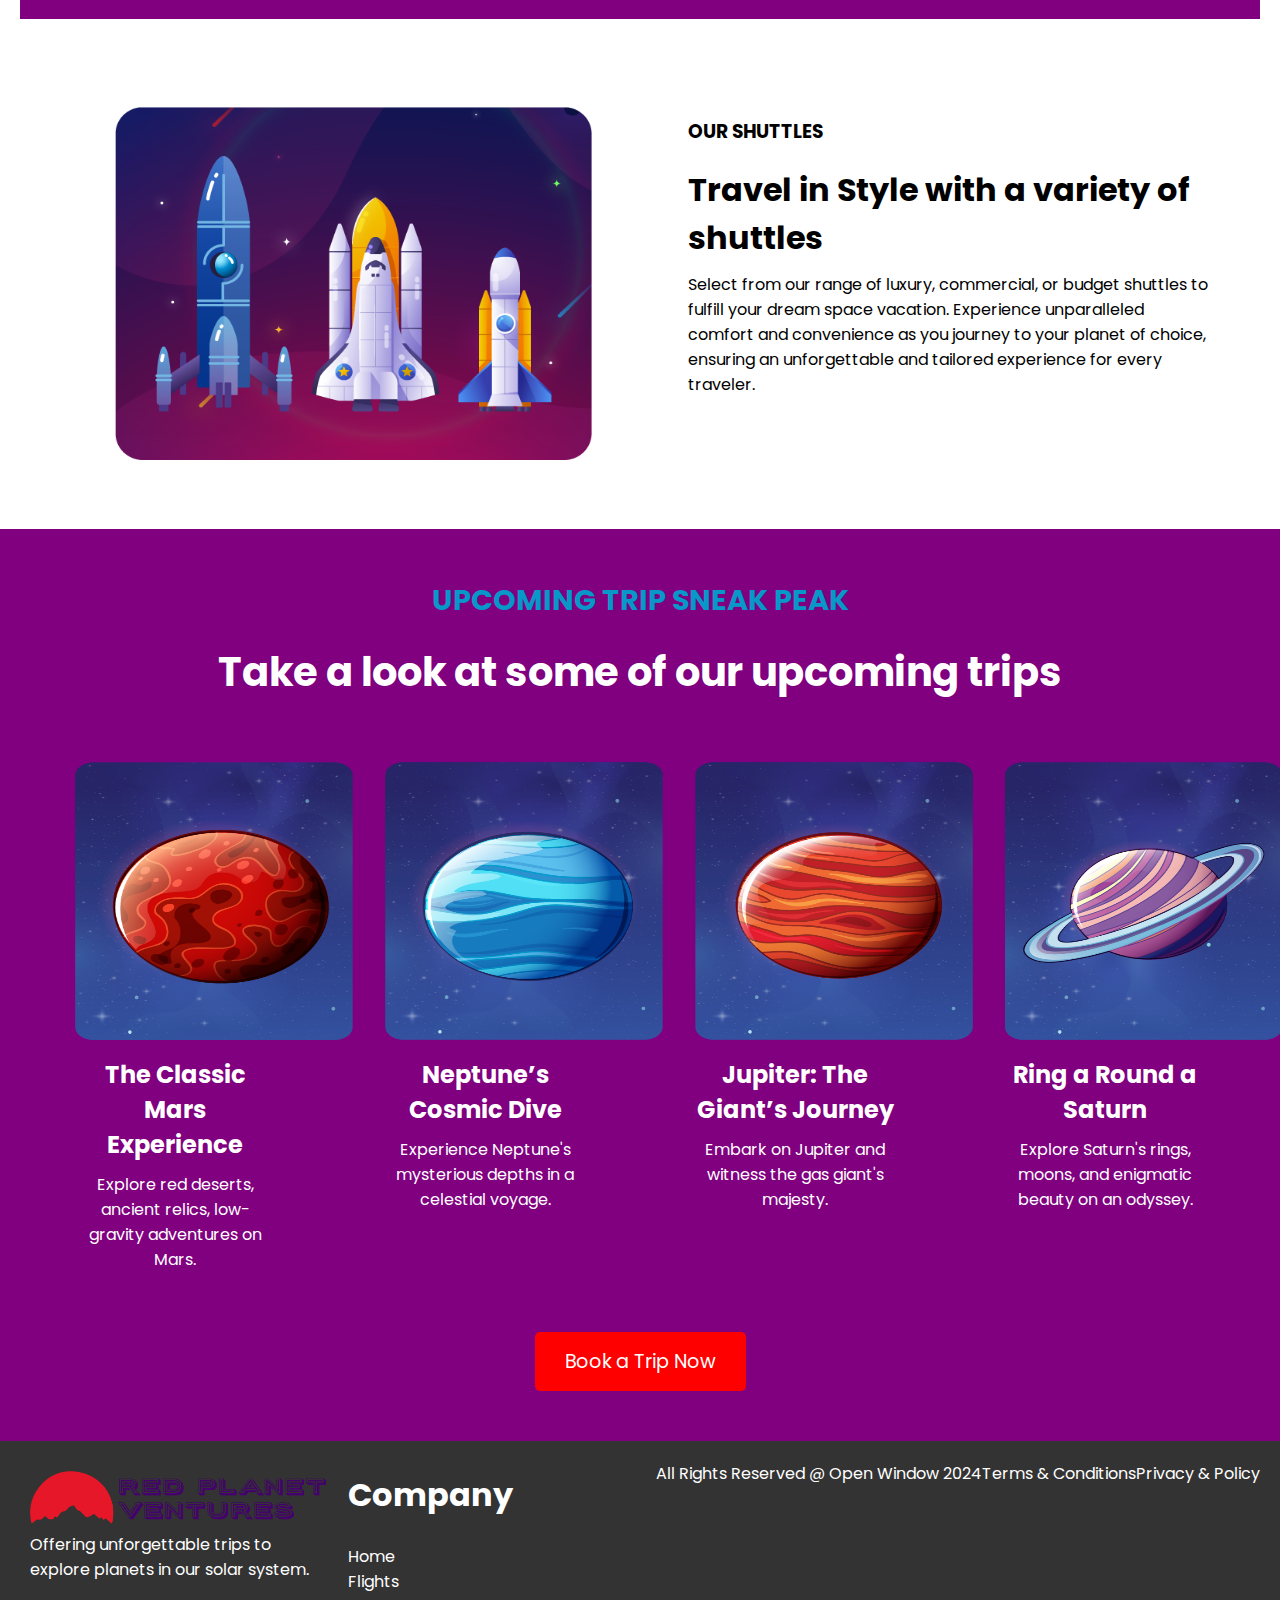
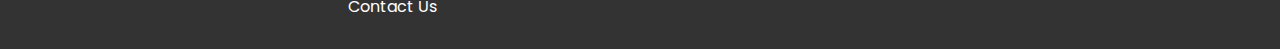
==== commit 5d2fa6b6: "changes" ====
--- a/index.html
+++ b/index.html
@@ -7,25 +7,19 @@
         <meta name="viewport" content="width-device-width, initial-scale-1.0"><!--initial size-->
         <meta name="keywords" content="HTML,CSS, Template, Bootstrap"><!-- keywords nb!-->
         <meta name="author" content="Mario Ojo, 241334">
-        <link rel="preconnect" href="https://fonts.googleapis.com">
-<link rel="preconnect" href="https://fonts.gstatic.com" crossorigin>
+        <link rel="preconnect" href="https://fonts.googleapis.com"> 
+        <link rel="stylesheet" href="https://cdnjs.cloudflare.com/ajax/libs/font-awesome/6.0.0-beta3/css/all.min.css">
+</head>
 <link href="https://fonts.googleapis.com/css2?family=Poppins:ital,wght@0,100;0,200;0,300;0,400;0,500;0,600;0,700;0,800;0,900;1,100;1,200;1,300;1,400;1,500;1,600;1,700;1,800;1,900&display=swap" rel="stylesheet">
         
-        <script src="https://cdn.jsdelivr.net/npm/jquery@3.7.1/dist/jquery.slim.min.js"></script>
-        <script src="https://cdn.jsdelivr.net/npm/popper.js@1.16.1/dist/umd/popper.min.js"></script>
-    
-
+      
         <title>Index </title>
-        
-        <!--Bootstrap, Javascript, Google Fonts, CSS-->
         <link rel="stylesheet" href="css/main.css">
        
 
     </head>
     <body>
-    
-            
-                       
+                     
         <section class="imgTextOverlay">
             <img src="assets/images/homePageHeader.png" alt="Home Page Header">
             <div class="bottomLeft"><h1>RED PLANET VENTURES</h1></div>
@@ -38,26 +32,47 @@
                         <img src="assets/images/logo.png" height="48" width="266" alt="Logo">
                     </div>
                     <div class="navFlex">
-                        <a href="index.html">Home</a>
+                        <a class="active" href="index.html">Home</a>
+                        <a href="pages/about.html">About</a>
                         <a href="pages/flights.html">Flights</a>
                         <a href="pages/contact.html">Contact</a>
                     </div>
-                    <div class="navFlex">
-                        <div class="search-container">
-                            <form action="/search">
-                                <input type="text" placeholder="Search.." name="search">
-                            </form>
+                    <nav>
+                        <div class="navFlex">
+                            <div class="search-container">
+                                <form action="/search">
+                                    <input type="text" placeholder="Search.." name="search">
+                                    <button type="submit"><i class="fas fa-search"></i></button>
+                                </form>
+                            </div>
+                            <div class="separator"></div>
+                            <div class="cart-container">
+                                <a href="/cart">
+                                    <i class="fas fa-shopping-basket"></i>
+                                    <span class="cart-badge">2</span>
+                                </a>
+                            </div>
                         </div>
+                    </nav>
                     </div>
                 </div>
             </div>
         </nav>
     </div>
 
+
               <div class="testContainer">
     <div class="testItem1">
         <img src="assets/images/marsSliderClipped1.png">
     </div>
+
+
+
+        
+
+
+      
+
 
     <div class="testItem1">
         <div class="flexTestColumn">
@@ -70,14 +85,7 @@
         </div>
     </div>
 </div>
-
-                                                     
-                           
-              
-
-                
-               
-                
+             
                     
             <section>
              
@@ -131,8 +139,16 @@
                   <button class="bookButton">Book a Trip Now</button>
                 </div>
               </section>
-            <script src="script.js"></script>
         
+<section>
+
+
+    
+</section>
+
+
+
+
             <footer>
                 <div class="column left-column">
                     <img src="assets/images/logo.png" alt="Image" height="487" width="609">
@@ -147,16 +163,7 @@
                     <p>Contact Us</p>
                 </div>
         
-                <div class="column right-column">
-                    <p>Social Media Links</p>
-                    <div class="images">
-                        <img src="assets/images/smFacebook.png" height="77" width="77">
-                        <img src="assets/images/smX.png" height="77" width="77">
-                        <img src="assets/images/smTicktock.png" height="77" width="77">
-                        <img src="assets/images/smInstagram.png" height="77" width="77">
-                    </div>
-                </div>
-        
+               
                 <p>All Rights Reserved @ Open Window 2024</p>
                 <br>
                 <p>Terms & Conditions</p>
--- a/css/main.css
+++ b/css/main.css
@@ -10,30 +10,21 @@
 }
 
 .poppins-semibold {
-  font-weight: 600;
-}
-
-.poppins-regular {
-  font-weight: 400;
-}
-
-.headerSection {
-  background-image: url(..//assets/images/flighhtMars.png) no-repeat center center;
-  background-size: cover;
-  padding: 20px 0;
-}
-
-
+  font-weight: 600; 
+  position: relative;
+}
 .topNav {
-  width: 50%;
+  width: 85%;
   height: 100px;
   display: flex;
   justify-content: space-between;
   align-items: center;
   background-color: rgba(223, 210, 210, 0.9); /* Semi-transparent background */
-  border-radius: 50px;
-  margin: 10px auto; /* Center the nav horizontally */
+  border-radius: 40px;
+  margin: 100px auto; /* Center the nav horizontally */
   padding: 0 20px;
+  font-size: 18px;
+
 }
 
 .navFlex img {
@@ -49,22 +40,84 @@
 
 .navFlex a:hover {
   opacity: 80%;
+  color: #d81414;
+}
+
+nav {
+  background-color: transparent;
+  padding: 1rem;
+  display: flex;
+  justify-content: center;
+}
+
+.navFlex {
+  display: flex;
+  align-items: center;
+  padding: 0.5rem 1rem;
+  position: relative;
+}
+
+.search-container {
+  display: flex;
+  align-items: center;
+}
+
+.search-container form {
+  display: flex;
+  align-items: center;
+  position: relative;
+}
+
+.search-container input[type="text"] {
+  padding: 0.5rem 2.5rem 0.5rem 0.5rem;
+  font-size: 1rem;
+  border: none;
+  border-radius: 10px;
+  outline: none;
+  background-color: #f0f0f0;
+}
+
+.search-container button {
+  position: absolute;
+  right: 0.5rem;
+  background: none;
+  border: none;
+  color: #333;
+  font-size: 1rem;
   cursor: pointer;
-  color: #d81414;
-}
-
-.search-container {
-  display: flex;
-  align-items: center;
-}
-
-.search-container input[type="text"] {
-  padding: 8px;
-  border: 1px solid black;
-  border-radius: 40px;
-  font-size: 18px;
-}
-
+  outline: none;
+}
+
+.separator {
+  width: 1px;
+  height: 24px; /* Adjusted to fit the image reference */
+  background-color: #ccc;
+  margin: 0 1rem;
+}
+
+.cart-container {
+  display: flex;
+  align-items: center;
+  position: relative;
+}
+
+.cart-container a {
+  color: #333;
+  text-decoration: none;
+  font-size: 1.5rem;
+  position: relative;
+}
+
+.cart-badge {
+  position: absolute;
+  top: -10px;
+  right: -10px;
+  background-color: red;
+  color: white;
+  border-radius: 50%;
+  padding: 0.2rem 0.5rem;
+  font-size: 0.75rem;
+}
 @media screen and (max-width: 600px) {
   .topNav {
       flex-direction: column;
@@ -335,12 +388,6 @@
   background-color: grey; 
   margin: 0 10px;
 }
-.line {
-  width: 100%;
-  border-top: 1px solid grey;
-  background-color: grey; 
-  margin:  20px 0;
-}
 
 .reviews {
   color: grey; 
@@ -549,18 +596,7 @@
   margin: 0 10px;
 }
 
-.view-cart-button {
-  background-color: #ff4b5c;
-  color: white;
-  border: none;
-  padding: 10px 20px;
-  border-radius: 5px;
-  cursor: pointer;
-  position: absolute;
-  bottom: 20px;
-  right: 20px;
-  font-family: 'Poppins', sans-serif;
-}
+
 .section-background {
   background-color: rgb(61, 9, 61);
   padding: 20px; /* Add padding as needed */
@@ -595,6 +631,7 @@
   width: 100%;
   background-image: url('../assets/images/headerbackBack.png');
   background-repeat: no-repeat;
+  background-attachment: fixed;  
   background-size: cover;
 }
 .bottomLeft {
@@ -616,10 +653,3 @@
   font-size: 48px;
   color: rgb(56, 8, 56);
 }
-
-.headerSection {
-  position: absolute;
-  top: 0;
-  width: 100%;
-  z-index: 10;
-}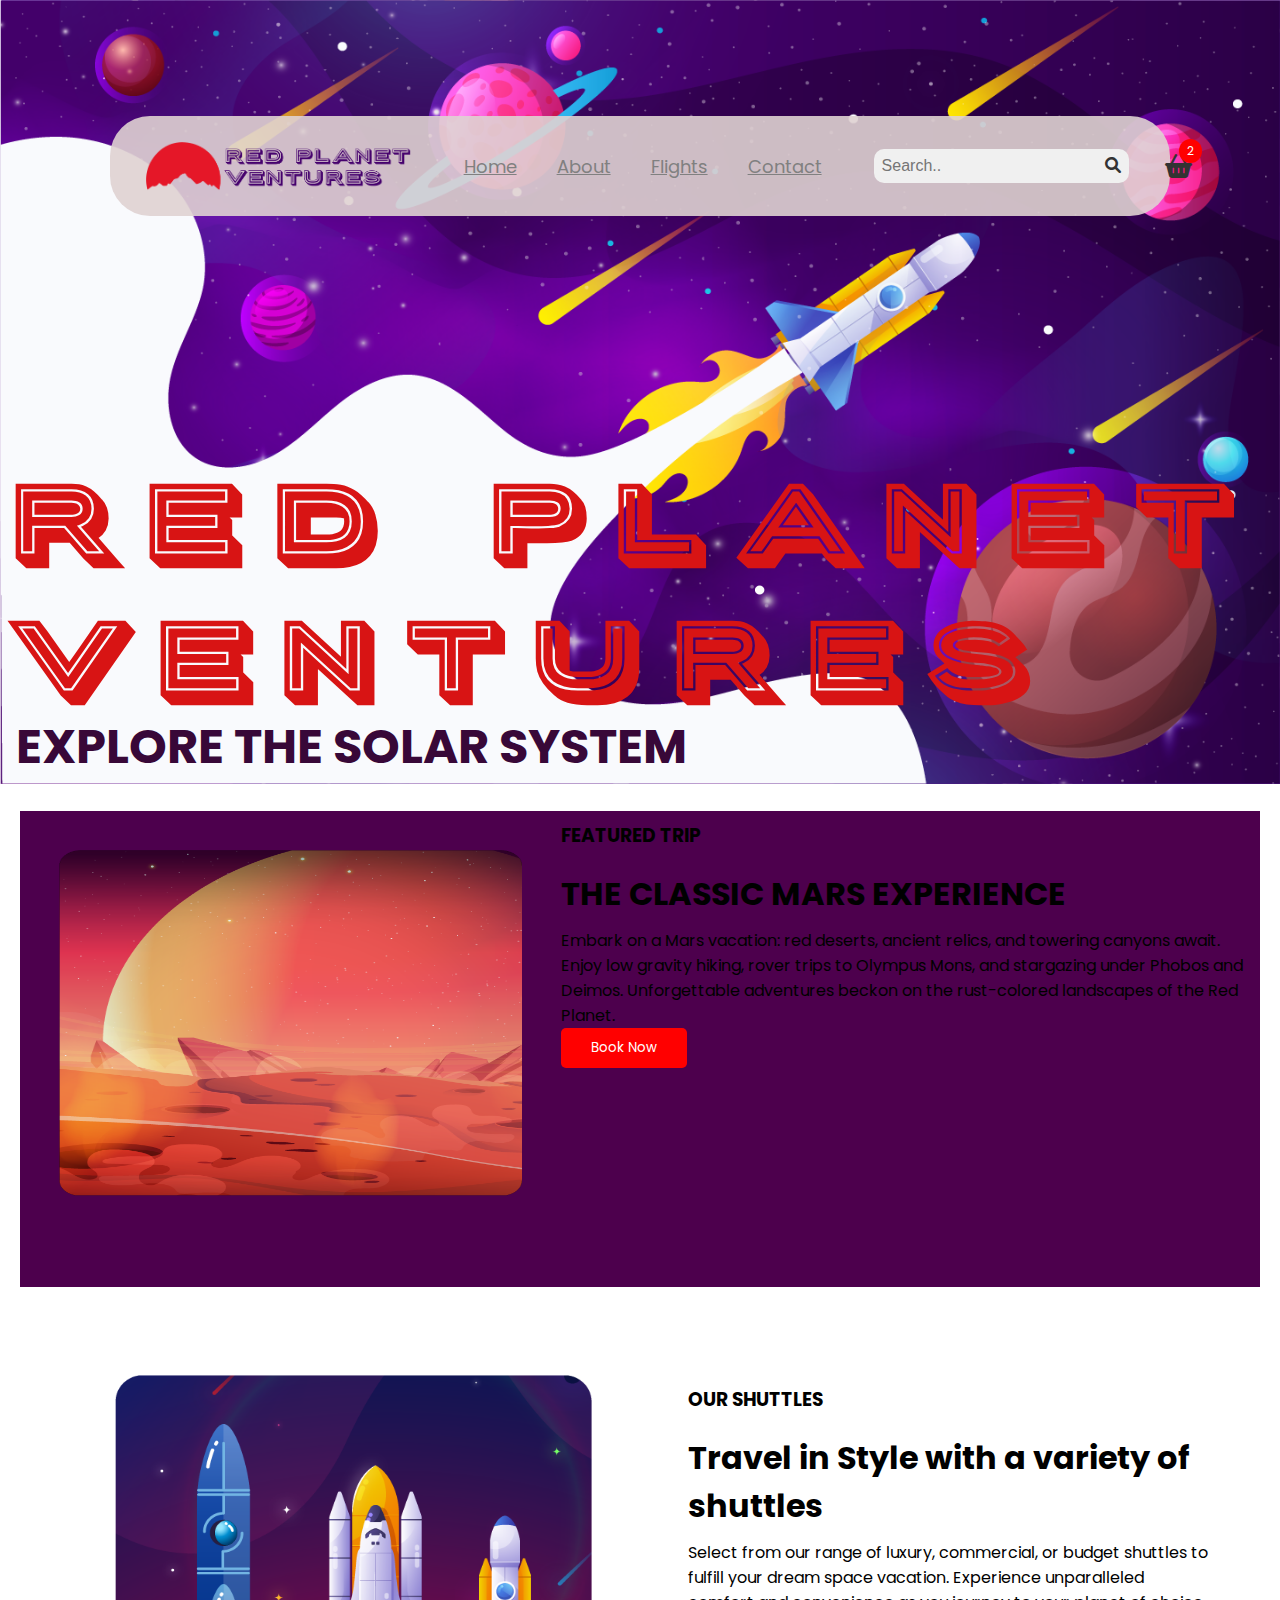
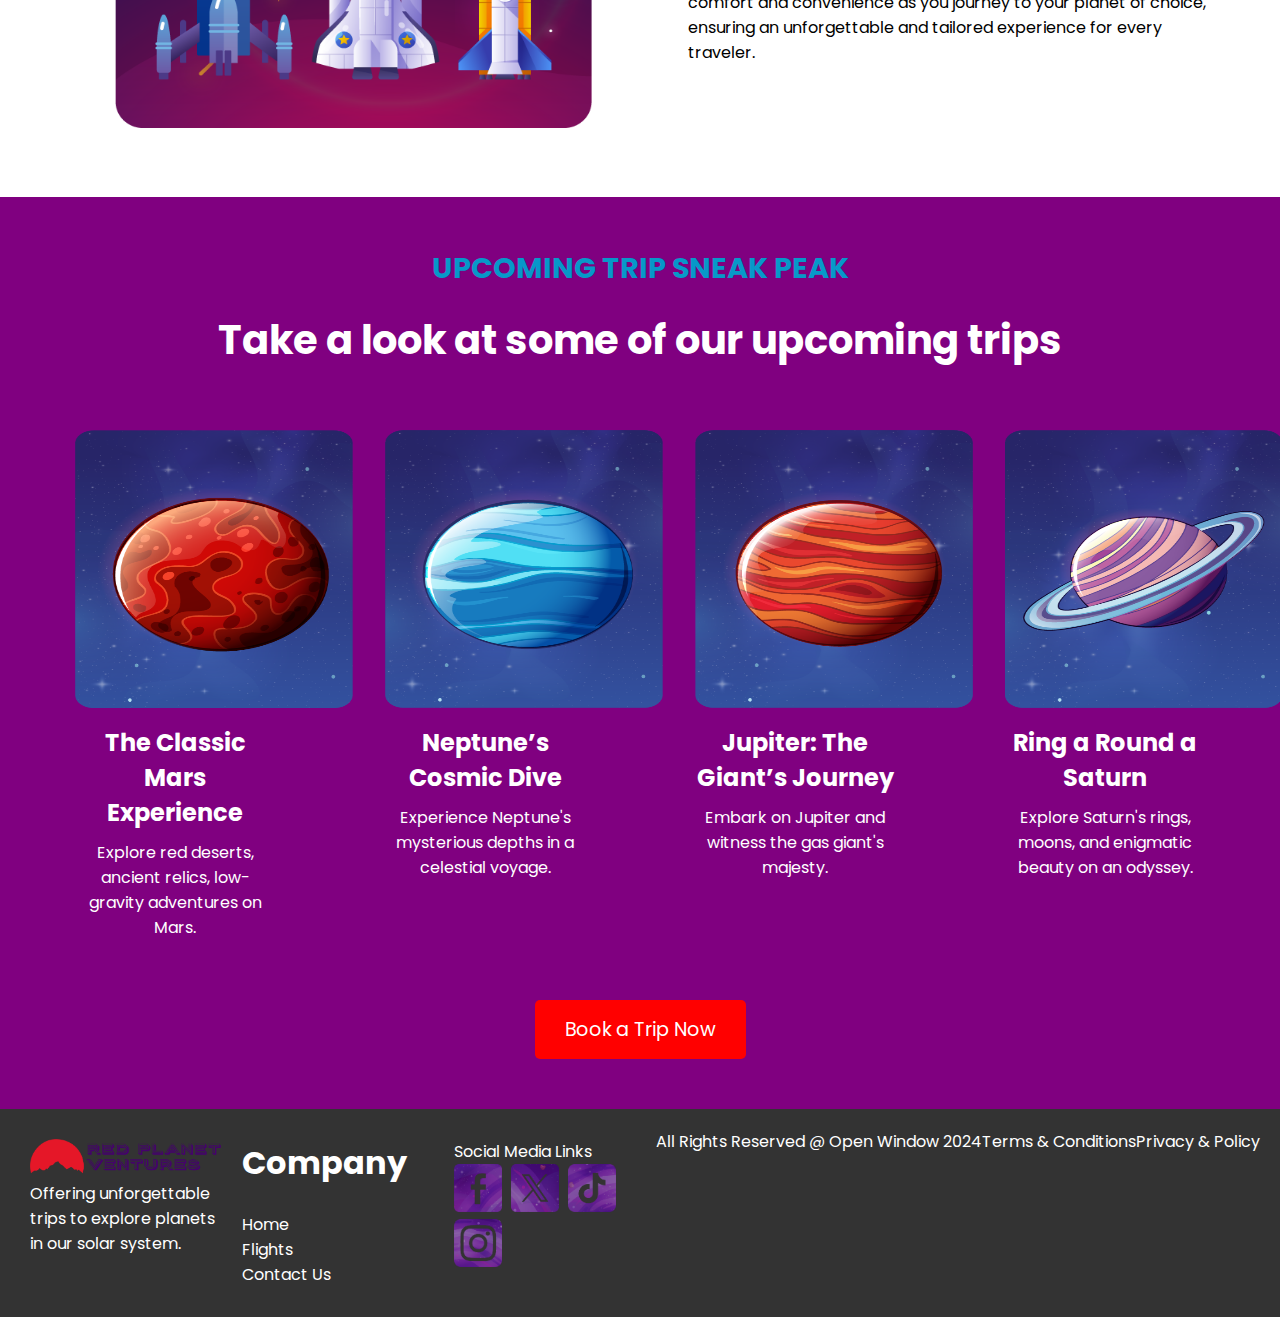
==== commit 9e2c6b32: "changes" ====
--- a/index.html
+++ b/index.html
@@ -1,173 +1,196 @@
-<!DOCTYPE html><!--This is a comment-->
+
+<!DOCTYPE html>
 <html lang="en">
-    <head>
-       
-        <meta charset="UTF-8"><!--Types of letters and symbols-->
-        <meta http-equiv="X-UA-Compatible" content="IE=edge"> <!--browser compatibility-->
-        <meta name="viewport" content="width-device-width, initial-scale-1.0"><!--initial size-->
-        <meta name="keywords" content="HTML,CSS, Template, Bootstrap"><!-- keywords nb!-->
-        <meta name="author" content="Mario Ojo, 241334">
-        <link rel="preconnect" href="https://fonts.googleapis.com"> 
-        <link rel="stylesheet" href="https://cdnjs.cloudflare.com/ajax/libs/font-awesome/6.0.0-beta3/css/all.min.css">
+<head>
+    <meta charset="UTF-8">
+    <meta name="viewport" content="width=device-width, initial-scale=1.0"><!-- initial size -->
+    <meta name="keywords" content="HTML,CSS, Template, Bootstrap"><!-- keywords nb -->
+    <meta name="author" content="Mario Ojo, 241334">
+    <title>Index</title>
+    
+    <!-- Google Fonts -->
+    <link href="https://fonts.googleapis.com/css2?family=Poppins:ital,wght@0,100;0,200;0,300;0,400;0,500;0,600;0,700;0,800;0,900;1,100;1,200;1,300;1,400;1,500;1,600;1,700;1,800;1,900&display=swap" rel="stylesheet">
+    
+    <!-- Font Awesome -->
+    <link rel="stylesheet" href="https://cdnjs.cloudflare.com/ajax/libs/font-awesome/6.0.0-beta3/css/all.min.css">
+    
+    <!-- Bootstrap, Javascript, CSS -->
+    <link rel="stylesheet" href="css/main.css">
+    <script src="https://cdn.jsdelivr.net/npm/jquery@3.7.1/dist/jquery.slim.min.js"></script>
+    <script src="https://cdn.jsdelivr.net/npm/popper.js@1.16.1/dist/umd/popper.min.js"></script>
 </head>
-<link href="https://fonts.googleapis.com/css2?family=Poppins:ital,wght@0,100;0,200;0,300;0,400;0,500;0,600;0,700;0,800;0,900;1,100;1,200;1,300;1,400;1,500;1,600;1,700;1,800;1,900&display=swap" rel="stylesheet">
-        
-      
-        <title>Index </title>
-        <link rel="stylesheet" href="css/main.css">
-       
-
-    </head>
-    <body>
-                     
-        <section class="imgTextOverlay">
-            <img src="assets/images/homePageHeader.png" alt="Home Page Header">
-            <div class="bottomLeft"><h1>RED PLANET VENTURES</h1></div>
-            <div class="bottomLeft2">EXPLORE THE SOLAR SYSTEM</div>
-        </section>
-        <div class="headerSection">
-            <nav>
-                <div class="topNav">
-                    <div class="navFlex logo">
-                        <img src="assets/images/logo.png" height="48" width="266" alt="Logo">
+<body>
+    <section class="imgTextOverlay">
+        <img src="../assets/images/homePageHeader.png" alt="Home Page Header">
+        <div class="bottomLeft"><h1>RED PLANET VENTURES</h1></div>
+        <div class="bottomLeft2">EXPLORE THE SOLAR SYSTEM</div>
+    </section>
+    
+    <div class="headerSection">
+        <nav>
+            <div class="topNav">
+                <div class="navFlex logo">
+                    <img src="assets/images/logo.png" height="48" width="266" alt="Logo">
+                </div>
+                <div class="navFlex">
+                    <a class="active" href="index.html">Home</a>
+                    <a href="pages/copy.html">About</a>
+                    <a href="pages/flights.html">Flights</a>
+                    <a href="pages/contact.html">Contact</a>
+                </div>
+                <div class="navFlex">
+                    <div class="search-container">
+                        <form id="searchForm" action="javascript:void(0);">
+                            <input type="text" id="searchInput" placeholder="Search.." name="search">
+                            <button type="submit"><i class="fas fa-search"></i></button>
+                        </form>
                     </div>
-                    <div class="navFlex">
-                        <a class="active" href="index.html">Home</a>
-                        <a href="pages/about.html">About</a>
-                        <a href="pages/flights.html">Flights</a>
-                        <a href="pages/contact.html">Contact</a>
                     </div>
-                    <nav>
-                        <div class="navFlex">
-                            <div class="search-container">
-                                <form action="/search">
-                                    <input type="text" placeholder="Search.." name="search">
-                                    <button type="submit"><i class="fas fa-search"></i></button>
-                                </form>
-                            </div>
-                            <div class="separator"></div>
-                            <div class="cart-container">
-                                <a href="/cart">
-                                    <i class="fas fa-shopping-basket"></i>
-                                    <span class="cart-badge">2</span>
-                                </a>
-                            </div>
-                        </div>
-                    </nav>
+                    <div class="separator"></div>
+                    <div class="cart-container">
+                        <a href="/cart">
+                            <i class="fas fa-shopping-basket"></i>
+                            <span class="cart-badge">2</span>
+                        </a>
                     </div>
                 </div>
             </div>
         </nav>
     </div>
 
-
-              <div class="testContainer">
-    <div class="testItem1">
-        <img src="assets/images/marsSliderClipped1.png">
+   
+        
+    <div class="testContainer">
+        <div class="testItem1">
+            <img src="assets/images/marsSliderClipped1.png">
+        </div>
+        <div class="testItem1">
+            <div class="flexTestColumn">
+                <div class="testcolItem"><h3>FEATURED TRIP</h3></div>
+                <div class="testcolItem"><h1>THE CLASSIC MARS EXPERIENCE</h1></div>
+                <p>Embark on a Mars vacation: red deserts, ancient relics, and towering canyons await. Enjoy low gravity hiking, rover trips to Olympus Mons, and stargazing under Phobos and Deimos. Unforgettable adventures beckon on the rust-colored landscapes of the Red Planet.</p>
+            </div>
+            <div class="flexColItem">
+                <button class="red-button" name="button" type="button">Book Now</button>
+            </div>
+        </div>
     </div>
 
-
-
-        
-
-
-      
-
-
-    <div class="testItem1">
-        <div class="flexTestColumn">
-            <div class="testcolItem"><h3>FEATURED TRIP</h3></div>
-            <div class="testcolItem"><h1>THE CLASSIC MARS EXPERIENCE</h1></div>
-            <p>Embark on a Mars vacation: red deserts, ancient relics, and towering canyons await. Enjoy low gravity hiking, rover trips to Olympus Mons, and stargazing under Phobos and Deimos. Unforgettable adventures beckon on the rust-colored landscapes of the Red Planet.</p>
-        </div>
-        <div class="flexColItem">
-            <button class="red-button" name="button" type="button">Book Now</button>
-        </div>
-    </div>
-</div>
-             
-                    
-            <section>
-             
-              <div class="testContainer">
-                <div class="testItem2">
-                    <img src="assets/images/spacSchuttles.png">
-                </div>
-        
-                <div class="testItem2">
-                    <div class="flexTestColumn">
-                        <div class="testcolItem"><h3>OUR SHUTTLES</h3></div>
-                        <div class="testcolItem"><h1>Travel in Style with a variety of shuttles</h1></div>
-                        <p>Select from our range of luxury, commercial, or budget shuttles to fulfill your dream space vacation. Experience unparalleled comfort and convenience as you journey to your planet of choice, ensuring an unforgettable and tailored experience for every traveler.</p>
-                    </div>
+    <section>
+        <div class="testContainer">
+            <div class="testItem2">
+                <img src="assets/images/spacSchuttles.png">
+            </div>
+            <div class="testItem2">
+                <div class="flexTestColumn">
+                    <div class="testcolItem"><h3>OUR SHUTTLES</h3></div>
+                    <div class="testcolItem"><h1>Travel in Style with a variety of shuttles</h1></div>
+                    <p>Select from our range of luxury, commercial, or budget shuttles to fulfill your dream space vacation. Experience unparalleled comfort and convenience as you journey to your planet of choice, ensuring an unforgettable and tailored experience for every traveler.</p>
                 </div>
             </div>
+        </div>
+    </section>
 
+    <section class="gallerySection">
+        <div class="mainHeading">
+            <h4>UPCOMING TRIP SNEAK PEAK</h4>
+            <h1>Take a look at some of our upcoming trips</h1>
+        </div>
+        <div class="imageGallery">
+            <div class="galleryItem">
+                <img src="assets/images/flighhtMars.png" alt="Luxury Shuttle">
+                <h3>The Classic Mars Experience</h3>
+                <p>Explore red deserts, ancient relics, low-gravity adventures on Mars.</p>
+            </div>
+            <div class="galleryItem">
+                <img src="assets/images/flightNeptune.png" alt="Commercial Shuttle">
+                <h3>Neptune’s Cosmic Dive</h3>
+                <p>Experience Neptune's mysterious depths in a celestial voyage.</p>
+            </div>
+            <div class="galleryItem">
+                <img src="assets/images/flightJupiter.png" alt="Budget Shuttle">
+                <h3>Jupiter: The Giant’s Journey</h3>
+                <p>Embark on Jupiter and witness the gas giant's majesty.</p>
+            </div>
+            <div class="galleryItem">
+                <img src="assets/images/flightSaturn.png" alt="Family Shuttle">
+                <h3>Ring a Round a Saturn</h3>
+                <p>Explore Saturn's rings, moons, and enigmatic beauty on an odyssey.</p>
+            </div>
+        </div>
+        <div class="buttonContainer">
+            <button class="bookButton">Book a Trip Now</button>
+        </div>
+    </section>
 
-            <section class="gallerySection">
-                <div class="mainHeading">
-                    <h4>UPCOMING TRIP SNEAK PEAK</h4>
-                  <h1>Take a look at some of our 
-                    upcoming trips</h1>
-                </div>
-                <div class="imageGallery">
-                  <div class="galleryItem">
-                    <img src="assets/images/flighhtMars.png" alt="Luxury Shuttle">
-                    <h3>The Classic Mars Experience</h3>
-                    <p>Explore red deserts, ancient relics, 
-                        low-gravity adventures on Mars.</p>
-                  </div>
-                  <div class="galleryItem">
-                    <img src="assets/images/flightNeptune.png" alt="Commercial Shuttle">
-                    <h3>Neptune’s Cosmic Dive</h3>
-                    <p>Experience Neptune's mysterious 
-                        depths in a celestial voyage.</p>
-                  </div>
-                  <div class="galleryItem">
-                    <img src="assets/images/flightJupiter.png" alt="Budget Shuttle">
-                    <h3>Jupiter: The Giant’s Journey</h3>
-                    <p>Embark on Jupiter and witness the gas giant's majesty.</p>
-                  </div>
-                  <div class="galleryItem">
-                    <img src="assets/images/flightSaturn.png" alt="Family Shuttle">
-                    <h3>Ring a Round a Saturn</h3>
-                    <p>Explore Saturn's rings, moons, and 
-                        enigmatic beauty on an odyssey.</p>
-                  </div>
-                </div>
-                <div class="buttonContainer">
-                  <button class="bookButton">Book a Trip Now</button>
-                </div>
-              </section>
-        
-<section>
+    <section>
+   
+    </section>
 
+    <footer>
+        <div class="column left-column
 
-    
-</section>
+">
+            <img src="assets/images/logo.png" alt="Image" height="487" width="609">
+            <p>Offering unforgettable trips to explore planets in our solar system.</p>
+        </div>
 
+        <div class="column">
+            <h1>Company</h1>
+            <br>
+            <p>Home</p>
+            <p>Flights</p>
+            <p>Contact Us</p>
+        </div>
 
+        <div class="column right-column">
+            <p>Social Media Links</p>
+            <div class="images">
+                <img src="assets/images/smFacebook.png" height="77" width="77">
+                <img src="assets/images/smX.png" height="77" width="77">
+                <img src="assets/images/smTicktock.png" height="77" width="77">
+                <img src="assets/images/smInstagram.png" height="77" width="77">
+            </div>
+        </div>
 
+        <p>All Rights Reserved @ Open Window 2024</p>
+        <br>
+        <p>Terms & Conditions</p>
+        <p>Privacy & Policy</p>
+    </footer>
 
-            <footer>
-                <div class="column left-column">
-                    <img src="assets/images/logo.png" alt="Image" height="487" width="609">
-                    <p>Offering unforgettable trips to explore planets in our solar system.</p>
-                </div>
-        
-                <div class="column">
-                    <h1>Company</h1>
-                    <br>
-                    <p>Home</p>
-                    <p>Flights</p>
-                    <p>Contact Us</p>
-                </div>
-        
-               
-                <p>All Rights Reserved @ Open Window 2024</p>
-                <br>
-                <p>Terms & Conditions</p>
-                <p>Privacy & Policy</p>
-            </footer>
-        </body>
-        </html>+    <script>
+        document.getElementById('searchForm').addEventListener('submit', function(event) {
+            event.preventDefault(); // Prevent the default form submission
+            var searchQuery = document.getElementById('searchInput').value.trim().toLowerCase();
+            if (searchQuery !== "") {
+                // Remove previous highlights
+                removeHighlights();
+                // Highlight new search terms
+                highlightSearchResults(searchQuery);
+            } else {
+                alert('Please enter a search term');
+            }
+        });
+
+        function removeHighlights() {
+            var highlightedElements = document.querySelectorAll('.highlight');
+            highlightedElements.forEach(function(element) {
+                element.classList.remove('highlight');
+                element.innerHTML = element.textContent; // Remove spans
+            });
+        }
+
+        function highlightSearchResults(searchQuery) {
+            var elements = document.querySelectorAll('h1, h3, p, div'); // Add more selectors if needed
+            elements.forEach(function(element) {
+                var innerHTML = element.innerHTML.toLowerCase();
+                if (innerHTML.includes(searchQuery)) {
+                    var regex = new RegExp('(' + searchQuery + ')', 'gi');
+                    element.innerHTML = element.innerHTML.replace(regex, '<span class="highlight">$1</span>');
+                }
+            });
+        }
+    </script>
+</body>
+</html>
--- a/css/main.css
+++ b/css/main.css
@@ -88,6 +88,12 @@
   outline: none;
 }
 
+
+.highlight {
+  background-color: yellow;
+  
+}
+
 .separator {
   width: 1px;
   height: 24px; /* Adjusted to fit the image reference */
@@ -118,6 +124,9 @@
   padding: 0.2rem 0.5rem;
   font-size: 0.75rem;
 }
+
+
+
 @media screen and (max-width: 600px) {
   .topNav {
       flex-direction: column;
@@ -190,7 +199,7 @@
 }
 
 
-.testContainer {
+.slider-container {
   display: flex;
   justify-content: center;
   align-items: right;
@@ -198,7 +207,10 @@
 }
 
 .testItem1{
-  background-color:purple;
+  background-color:rgb(77, 0, 77);
+  background-size: cover;
+
+
 }
 .testItem2,
 .testItem3 {
@@ -388,6 +400,12 @@
   background-color: grey; 
   margin: 0 10px;
 }
+.line {
+  width: 100%;
+  border-top: 1px solid grey;
+  background-color: grey; 
+  margin:  20px 0;
+}
 
 .reviews {
   color: grey; 
@@ -596,7 +614,18 @@
   margin: 0 10px;
 }
 
-
+.view-cart-button {
+  background-color: #ff4b5c;
+  color: white;
+  border: none;
+  padding: 10px 20px;
+  border-radius: 5px;
+  cursor: pointer;
+  position: absolute;
+  bottom: 20px;
+  right: 20px;
+  font-family: 'Poppins', sans-serif;
+}
 .section-background {
   background-color: rgb(61, 9, 61);
   padding: 20px; /* Add padding as needed */
@@ -613,6 +642,7 @@
   z-index: -1; /* Ensure the image is behind the content */
   opacity: 0.5; /* Adjust the opacity of the image */
 }
+
 @font-face {
   font-family: 'porter-sans';
   src: url('../assets/font/porter_sans_block/porter-sans-inline-block-webfont.woff') format('truetype');
@@ -653,3 +683,18 @@
   font-size: 48px;
   color: rgb(56, 8, 56);
 }
+.center{
+  position: absolute;
+  top: 50%;
+  left: 50%;
+  transform: translate(-50%, -50%);
+  font-family: 'porter-sans';
+  font-size: 48px;
+  color: #fff;
+}
+.headerSection {
+  position: absolute;
+  top: 0;
+  width: 100%;
+  z-index: 10;
+}
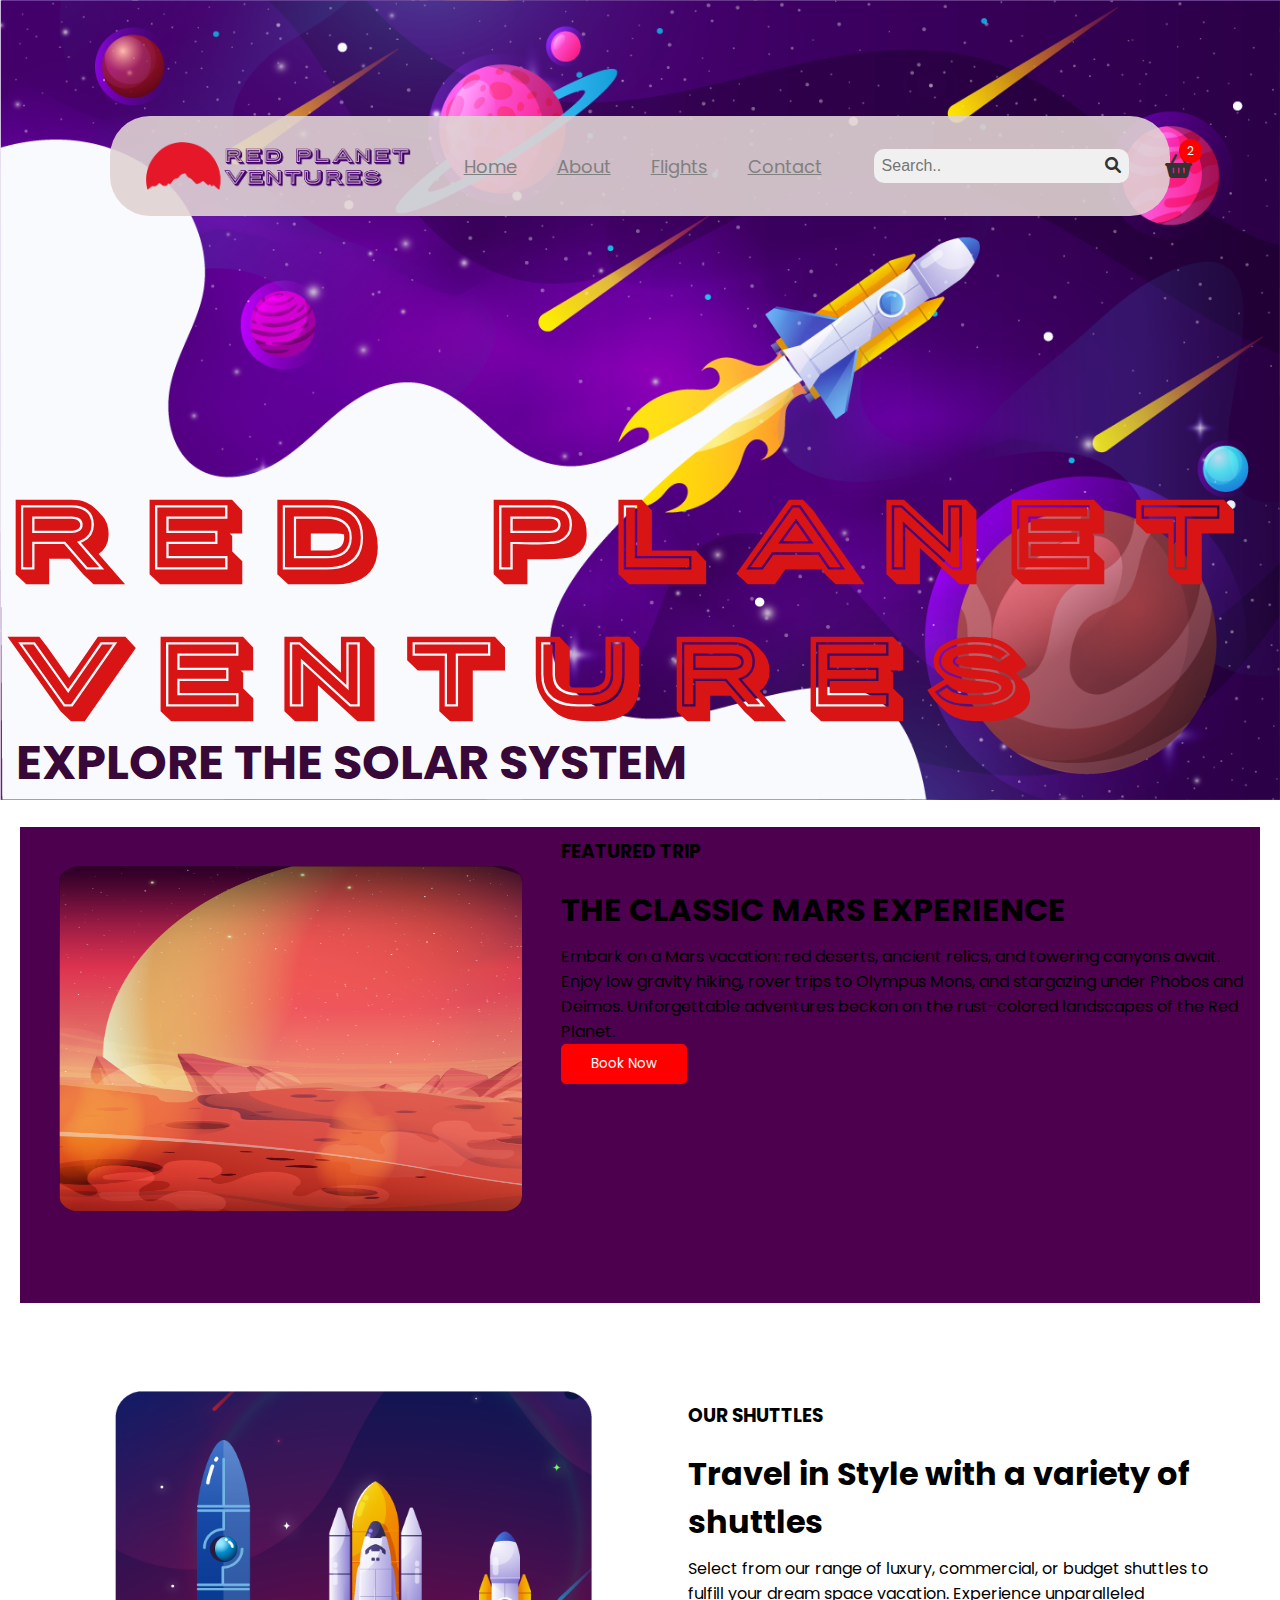
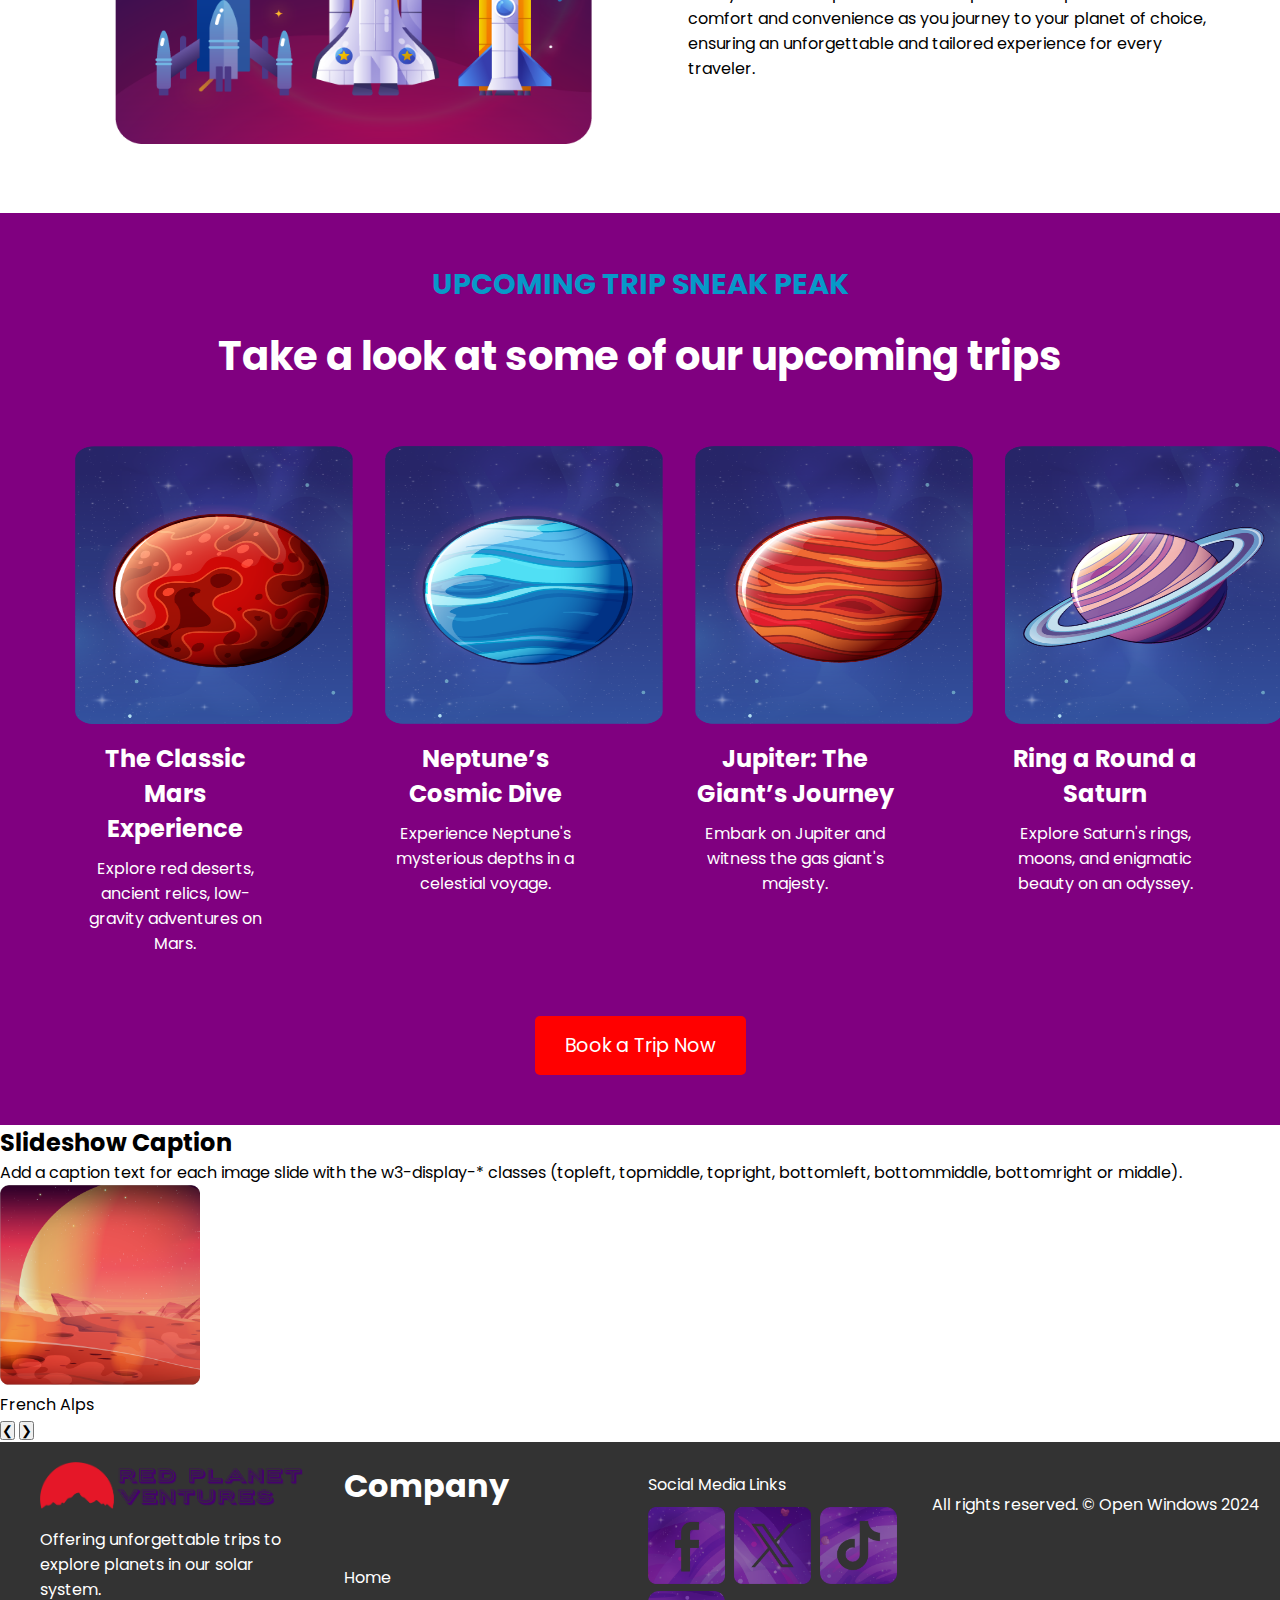
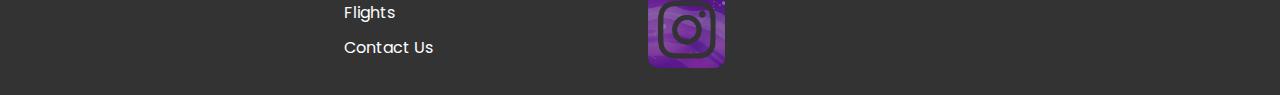
==== commit e917f594: "changes" ====
--- a/index.html
+++ b/index.html
@@ -21,9 +21,9 @@
 </head>
 <body>
     <section class="imgTextOverlay">
-        <img src="../assets/images/homePageHeader.png" alt="Home Page Header">
+        <img src="assets/images/homePageHeader.png" alt="Home Page Header">
         <div class="bottomLeft"><h1>RED PLANET VENTURES</h1></div>
-        <div class="bottomLeft2">EXPLORE THE SOLAR SYSTEM</div>
+        <div class="bottomLeft2">EXPLORE THE SOLAR SYSTEM</div> 
     </section>
     
     <div class="headerSection">
@@ -124,7 +124,71 @@
     </section>
 
     <section>
-   
+   <div class="w3-container">
+            <h2>Slideshow Caption</h2>
+            <p>Add a caption text for each image slide with the w3-display-* classes (topleft, topmiddle, topright, bottomleft, bottommiddle, bottomright or middle).</p>
+          </div>
+          
+          <div class="w3-content w3-display-container">
+          
+          <div class="w3-display-container mySlides">
+            <img src="..//assets/images/marsSliderClipped1.png" alt="Image" height="200" width="200">
+            <div class="w3-display-bottomleft w3-large w3-container w3-padding-16 w3-black">
+              French Alps
+            </div>
+          </div>
+          
+          <div class="w3-display-container mySlides">
+            <img src="..//assets/images/marsSliderClipped2.png" alt="Image" height="200" width="200">
+            <div class="w3-display-bottomright w3-large w3-container w3-padding-16 w3-black">
+              Northern Lights
+            </div>
+          </div>
+          
+          <div class="w3-display-container mySlides">
+            <img src="..//assets/images/marsSliderClipped3.png" alt="Image" height="200" width="200">
+            <div class="w3-display-topleft w3-large w3-container w3-padding-16 w3-black">
+              Beautiful Mountains
+            </div>
+          </div>
+          
+          <div class="w3-display-container mySlides">
+            <img src="..//assets/images/marsSliderClipped14.png" alt="Image" height="200" width="200">
+            <div class="w3-display-topright w3-large w3-container w3-padding-16 w3-black">
+              The Rain Forest
+            </div>
+          </div>
+          
+         
+          
+          <button class="w3-button w3-display-left w3-black" onclick="plusDivs(-1)">&#10094;</button>
+          <button class="w3-button w3-display-right w3-black" onclick="plusDivs(1)">&#10095;</button>
+          
+
+          
+          
+          <script>
+          var slideIndex = 1;
+          showDivs(slideIndex);
+          
+          function plusDivs(n) {
+            showDivs(slideIndex += n);
+          }
+          
+          function showDivs(n) {
+            var i;
+            var x = document.getElementsByClassName("mySlides");
+            if (n > x.length) {slideIndex = 1}
+            if (n < 1) {slideIndex = x.length}
+            for (i = 0; i < x.length; i++) {
+               x[i].style.display = "none";  
+            }
+            x[slideIndex-1].style.display = "block";  
+          }
+          </script>
+
+
+
     </section>
 
     <footer>
@@ -153,10 +217,9 @@
             </div>
         </div>
 
-        <p>All Rights Reserved @ Open Window 2024</p>
-        <br>
-        <p>Terms & Conditions</p>
-        <p>Privacy & Policy</p>
+        <div class="bottom-footer">
+            <p>All rights reserved. &copy; Open Windows 2024 </p>
+        </div> 
     </footer>
 
     <script>
--- a/css/main.css
+++ b/css/main.css
@@ -181,6 +181,39 @@
   align-items: flex-start;
 }
 
+
+footer .column {
+    width: 25%;
+    padding: 0 20px;
+    display: inline-block;
+    vertical-align: top;
+}
+
+footer .bottom-footer {
+    text-align: center;
+    margin-top: 20px;
+}
+
+footer p {
+    margin: 10px 0;
+}
+
+footer h1 {
+    margin-bottom: 20px;
+}
+
+.footer p {
+    color: #bbb;
+}
+
+.footer a {
+    color: #fff;
+    text-decoration: none;
+}
+
+.footer a:hover {
+    text-decoration: underline;
+}
 .column {
   flex: 1;
   padding: 10px;
@@ -192,8 +225,8 @@
 }
 
 .right-column img {
-  width: 25%;
-  height: auto;
+  width: 60;
+  height: 60;
   margin-right: 5px;
 
 }
@@ -287,6 +320,7 @@
   font-family: 'Poppins Medium', sans-serif;
   font-size: 18px;
   font-weight: 400;
+  padding: 200px;
 }
 
 fieldset {
@@ -305,7 +339,7 @@
   padding: 20px;
   color: #000000;
   border-radius: 10px;
-  height: 50px;
+  height: 70px;
  
 }
 
@@ -324,6 +358,7 @@
   background-color: red;
   color: #ffffff;
   padding: 20px;
+  
   font-size: 20px;
   border-radius: 12px;
 }
@@ -659,6 +694,7 @@
 
 .imgTextOverlay img {
   width: 100%;
+  height:800px;
   background-image: url('../assets/images/headerbackBack.png');
   background-repeat: no-repeat;
   background-attachment: fixed;  
@@ -698,3 +734,170 @@
   width: 100%;
   z-index: 10;
 }
+.filter-section {
+  padding: 20px;
+  background-color: #f8f9fa;
+  border: 1px solid #e2e2e2;
+  margin: 20px;
+  border-radius: 8px;
+}
+
+.filter-section h2 {
+  margin-bottom: 20px;
+}
+
+.filter-section .form-group {
+  margin-bottom: 15px;
+}
+
+.filter-section .form-control {
+  width: 100%;
+}
+
+.filter-section .btn {
+  background-color: #007bff;
+  color: #fff;
+  width: 100%;
+}
+
+/* Add appropriate styles for flights container */
+#flightsContainer .flexRow {
+  display: flex;
+  flex-direction: row;
+  border: 1px solid #e2e2e2;
+  padding: 20px;
+  margin: 20px 0;
+  border-radius: 8px;
+}
+
+#flightsContainer .flexRowItem {
+  flex: 1;
+}
+
+#flightsContainer .flexCol {
+  display: flex;
+  flex-direction: column;
+}
+
+#flightsContainer .ratings {
+  display: flex;
+  align-items: center;
+}
+
+#flightsContainer .ratings .separator {
+  width: 1px;
+  height: 20px;
+  background-color: #000;
+  margin: 0 10px;
+}
+
+#flightsContainer .details {
+  display: flex;
+  flex-direction: column;
+}
+
+#flightsContainer .details p {
+  margin: 5px 0;
+}
+
+
+
+
+
+
+
+
+.box {
+  position: relative;
+  width: 200px;
+  height: 300px;
+  transform-style: preserve-3d;
+  animation: animate 20s linear infinite;
+
+}
+
+.box:hover{
+  animation-play-state: paused;
+}
+
+
+@keyframes animate {
+  0%{
+      transform: perspective(1000px) rotateY(0deg);
+  }
+  100%{
+      transform: perspective(1000px) rotateY(380deg);
+  }
+}
+
+.box span{
+  position: absolute;
+  top: 0;
+  left: 0;
+  width: 100%;
+  height: 100%;
+  transform-origin: center;
+  transform-style: preserve-3d;
+  transform: rotateY(calc(var(--i) * 36deg)) translateZ(450px);
+  -webkit-box-reflect: below 2px linear-gradient(transparent, transparent, rgba(4, 4, 4, 0.267));
+  
+}
+
+
+
+.box span img{
+  top: 0;
+  left: 0;
+  width: 100%;
+  height: 100%;
+  transition: 0.5s;
+  border-radius: 60px;
+  border: 4px double rgb(0, 0, 0);
+}
+
+img:hover{
+  transform: translateY(-2px);
+  
+}
+
+
+.AboutUsheading{
+font-size: 48px;
+text-align:left;
+font-family: 'porter-sans';
+margin: 1em;
+color: purple;
+
+
+}
+.aboutusSection{
+
+padding: 2em;
+text-align: left;
+font-family: 'Poppins', sans-serif;
+font-size: 18px;
+
+}
+.Valuesheading{
+  font-size: 48px;
+  text-align:right;
+  font-family: 'porter-sans';
+  padding: 1em;
+  color: purple;
+}
+.valueList{
+text-align:right;
+text-align:end ;
+margin-right: 2em;
+margin-bottom: 3em;
+font-family: 'Poppins', sans-serif;
+font-size: 18px;
+
+
+}
+.AboutUsheading1  {
+  text-align:center;
+  font-size: 48px;
+  font-family: 'porter-sans';
+  color: purple;
+}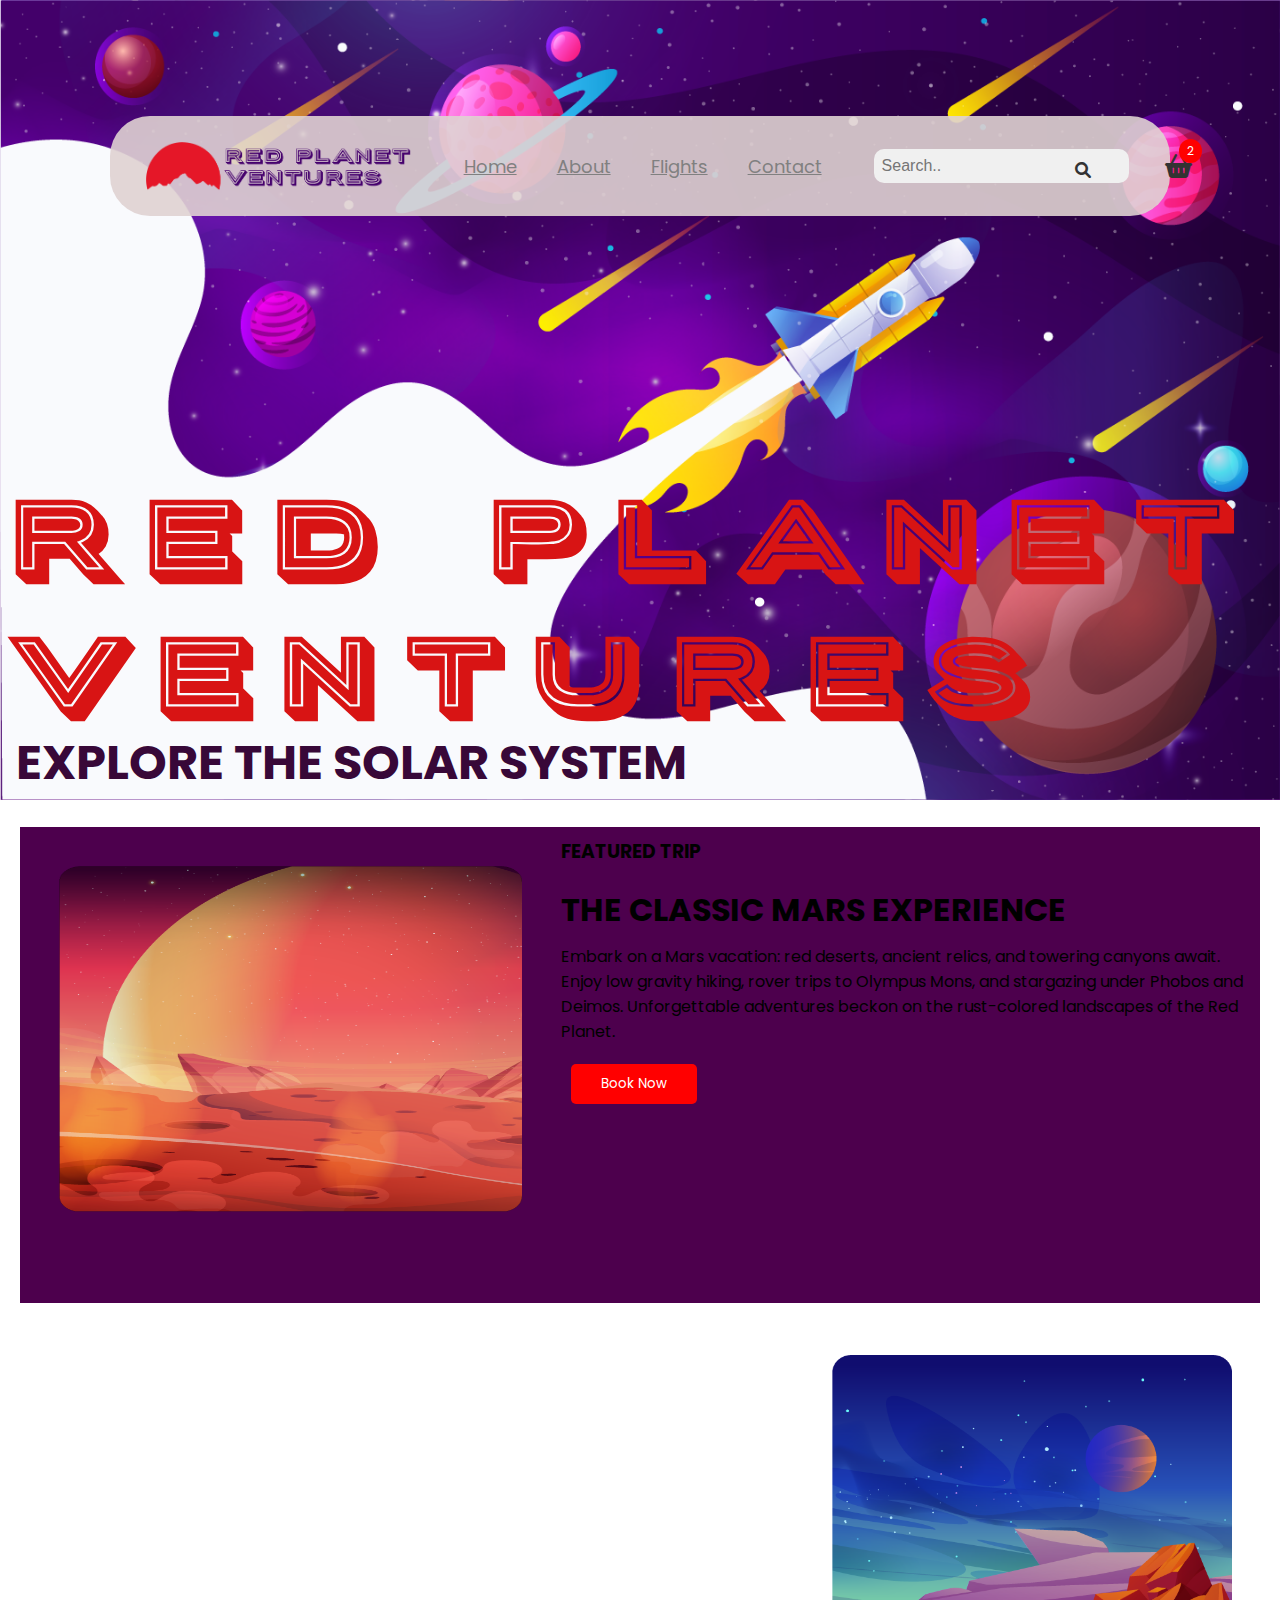
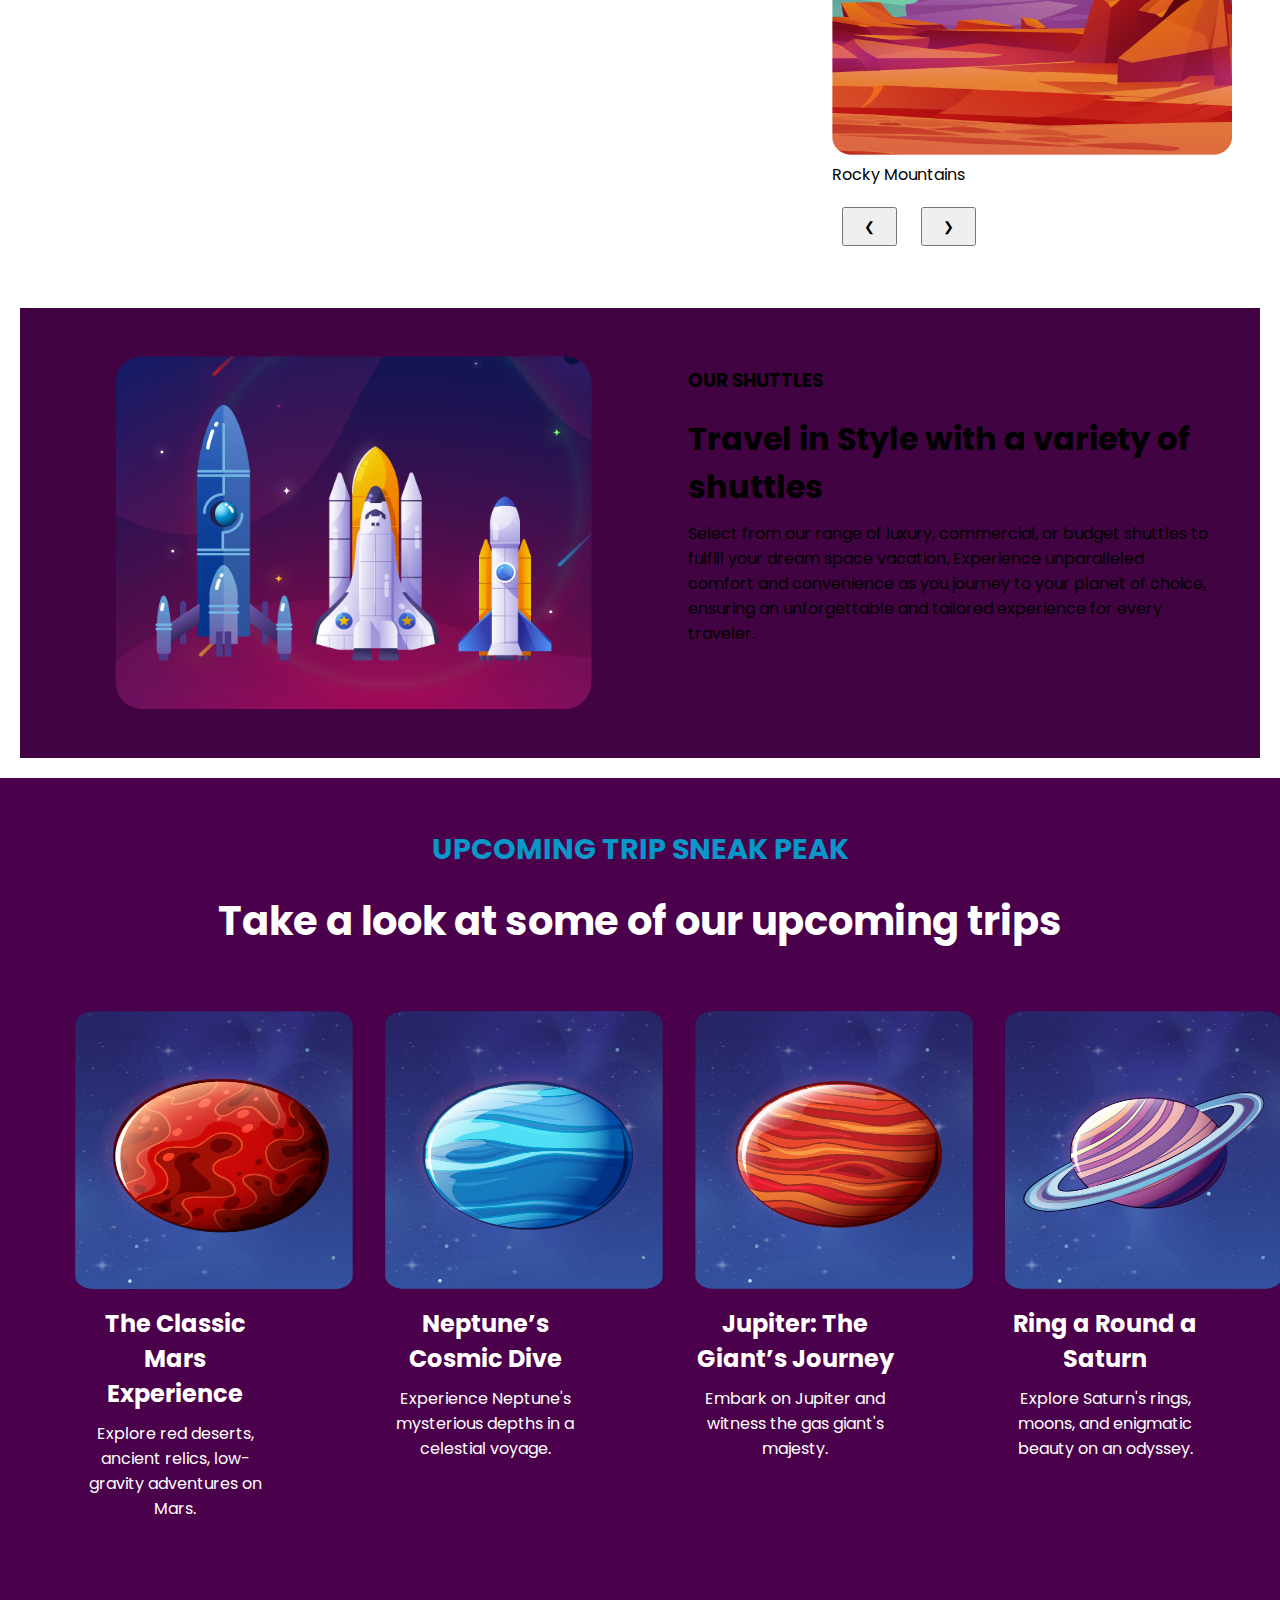
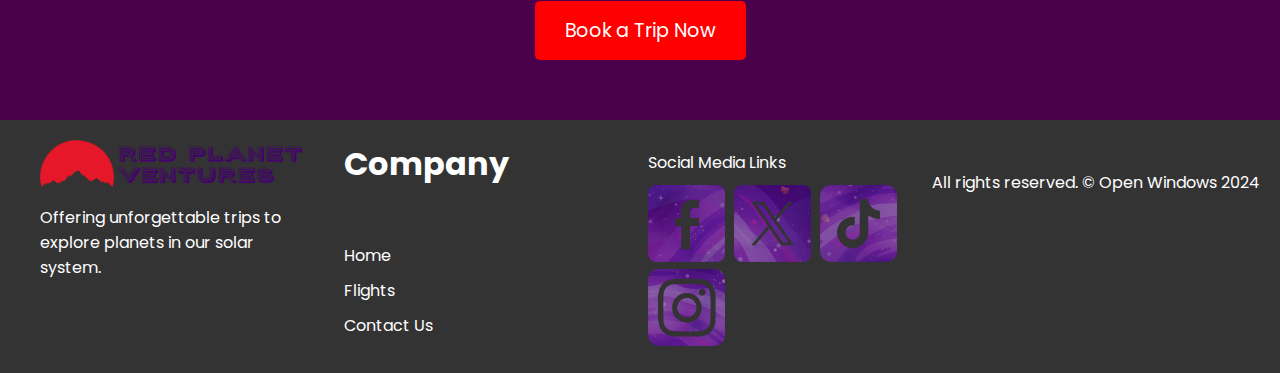
==== commit a7c4b44c: "changes" ====
--- a/index.html
+++ b/index.html
@@ -69,12 +69,59 @@
                 <div class="testcolItem"><h3>FEATURED TRIP</h3></div>
                 <div class="testcolItem"><h1>THE CLASSIC MARS EXPERIENCE</h1></div>
                 <p>Embark on a Mars vacation: red deserts, ancient relics, and towering canyons await. Enjoy low gravity hiking, rover trips to Olympus Mons, and stargazing under Phobos and Deimos. Unforgettable adventures beckon on the rust-colored landscapes of the Red Planet.</p>
+
+
+
+                
             </div>
             <div class="flexColItem">
                 <button class="red-button" name="button" type="button">Book Now</button>
             </div>
         </div>
     </div>
+<section>
+    <div class="MarsSlidesContainer">
+    
+        <div class="w3-content w3-display-container">
+          
+            <div class="w3-display-container mySlides">
+              <img src="assets/images/marsSliderClipped2.png" alt="Image" height="400" width="400">
+              <div class="w3-display-bottomleft w3-large w3-container w3-padding-16 w3-black">
+                Rocky Mountains
+              </div>
+            </div>
+            
+            <div class="w3-display-container mySlides">
+              <img src="assets/images/marsSliderClipped2.png" alt="Image" height="400" width="400">
+              <div class="w3-display-bottomright w3-large w3-container w3-padding-16 w3-black">
+                Magestic Night Views
+              </div>
+            </div>
+            
+            <div class="w3-display-container mySlides">
+              <img src="assets/images/marsSliderClipped3.png" alt="Image" height="400" width="400">
+              <div class="w3-display-topleft w3-large w3-container w3-padding-16 w3-black">
+                Beautiful Mountains
+              </div>
+            </div>
+            
+            <div class="w3-display-container mySlides">
+              <img src="assets/images/marsSliderClipped14.png" alt="Image" height="400" width="400">
+              <div class="w3-display-topright w3-large w3-container w3-padding-16 w3-black">
+                Unearthfully Structures
+              </div>
+            </div>
+            
+           
+            
+            <button class="w3-button w3-display-left w3-black" onclick="plusDivs(-1)">&#10094;</button>
+            <button class="w3-button w3-display-right w3-black" onclick="plusDivs(1)">&#10095;</button>
+</div>
+
+</section>
+    
+        
+
 
     <section>
         <div class="testContainer">
@@ -123,46 +170,8 @@
         </div>
     </section>
 
-    <section>
-   <div class="w3-container">
-            <h2>Slideshow Caption</h2>
-            <p>Add a caption text for each image slide with the w3-display-* classes (topleft, topmiddle, topright, bottomleft, bottommiddle, bottomright or middle).</p>
-          </div>
-          
-          <div class="w3-content w3-display-container">
-          
-          <div class="w3-display-container mySlides">
-            <img src="..//assets/images/marsSliderClipped1.png" alt="Image" height="200" width="200">
-            <div class="w3-display-bottomleft w3-large w3-container w3-padding-16 w3-black">
-              French Alps
-            </div>
-          </div>
-          
-          <div class="w3-display-container mySlides">
-            <img src="..//assets/images/marsSliderClipped2.png" alt="Image" height="200" width="200">
-            <div class="w3-display-bottomright w3-large w3-container w3-padding-16 w3-black">
-              Northern Lights
-            </div>
-          </div>
-          
-          <div class="w3-display-container mySlides">
-            <img src="..//assets/images/marsSliderClipped3.png" alt="Image" height="200" width="200">
-            <div class="w3-display-topleft w3-large w3-container w3-padding-16 w3-black">
-              Beautiful Mountains
-            </div>
-          </div>
-          
-          <div class="w3-display-container mySlides">
-            <img src="..//assets/images/marsSliderClipped14.png" alt="Image" height="200" width="200">
-            <div class="w3-display-topright w3-large w3-container w3-padding-16 w3-black">
-              The Rain Forest
-            </div>
-          </div>
-          
-         
-          
-          <button class="w3-button w3-display-left w3-black" onclick="plusDivs(-1)">&#10094;</button>
-          <button class="w3-button w3-display-right w3-black" onclick="plusDivs(1)">&#10095;</button>
+    
+    
           
 
           
--- a/css/main.css
+++ b/css/main.css
@@ -251,7 +251,8 @@
   padding: 3em;
   height: 450px;
   width: 100%;
-  background-color:white;
+  background-color:rgb(65, 3, 65);
+  background-size: cover;
   text-align: left;
 }
 
@@ -457,7 +458,7 @@
 }
 
 .purple-button {
-  background-color: purple;
+  background-color: rgb(73, 1, 73);
   color: white;
   border: none;
   padding: 10px 20px;
@@ -573,7 +574,7 @@
 
 
 .gallerySection {
-  background-color: purple; 
+  background-color: rgb(75, 0, 75); 
   text-align: center;
   padding: 50px 20px;
   color: white; 
@@ -866,7 +867,7 @@
 text-align:left;
 font-family: 'porter-sans';
 margin: 1em;
-color: purple;
+color: rgb(66, 1, 66);
 
 
 }
@@ -883,7 +884,7 @@
   text-align:right;
   font-family: 'porter-sans';
   padding: 1em;
-  color: purple;
+  color: rgb(56, 0, 56);
 }
 .valueList{
 text-align:right;
@@ -900,4 +901,77 @@
   font-size: 48px;
   font-family: 'porter-sans';
   color: purple;
-}+}
+
+button {
+  padding: 10px 20px;
+  margin: 10px;
+  cursor: pointer;
+}
+
+.modal {
+  display: none; 
+  position: fixed; 
+  z-index: 1; 
+  left: 0;
+  top: 0;
+  width: 100%; 
+  height: 100%; 
+  overflow: auto; 
+  background-color: rgb(0,0,0); 
+  background-color: rgba(0,0,0,0.4); 
+}
+
+.modal-content {
+  background-color: #fefefe;
+  margin: 15% auto; 
+  padding: 20px;
+  border: 1px solid #888;
+  width: 80%;
+  max-width: 600px;
+  text-align: center;
+}
+
+.close {
+  color: #aaa;
+  float: right;
+  font-size: 28px;
+  font-weight: bold;
+}
+
+.close:hover,
+.close:focus {
+  color: black;
+  text-decoration: none;
+  cursor: pointer;
+}
+
+table {
+  width: 100%;
+  border-collapse: collapse;
+}
+
+th, td {
+  padding: 15px;
+  text-align: left;
+  border-bottom: 1px solid #ddd;
+}
+
+#cartTotal {
+  margin-top: 20px;
+  font-size: 20px;
+  font-weight: bold;
+}
+
+button {
+  margin-top: 20px;
+}
+
+.MarsSlidesContainer{
+
+  padding-left: 50em;
+  margin left: 10em;
+  margin:2em;
+  
+}
+
